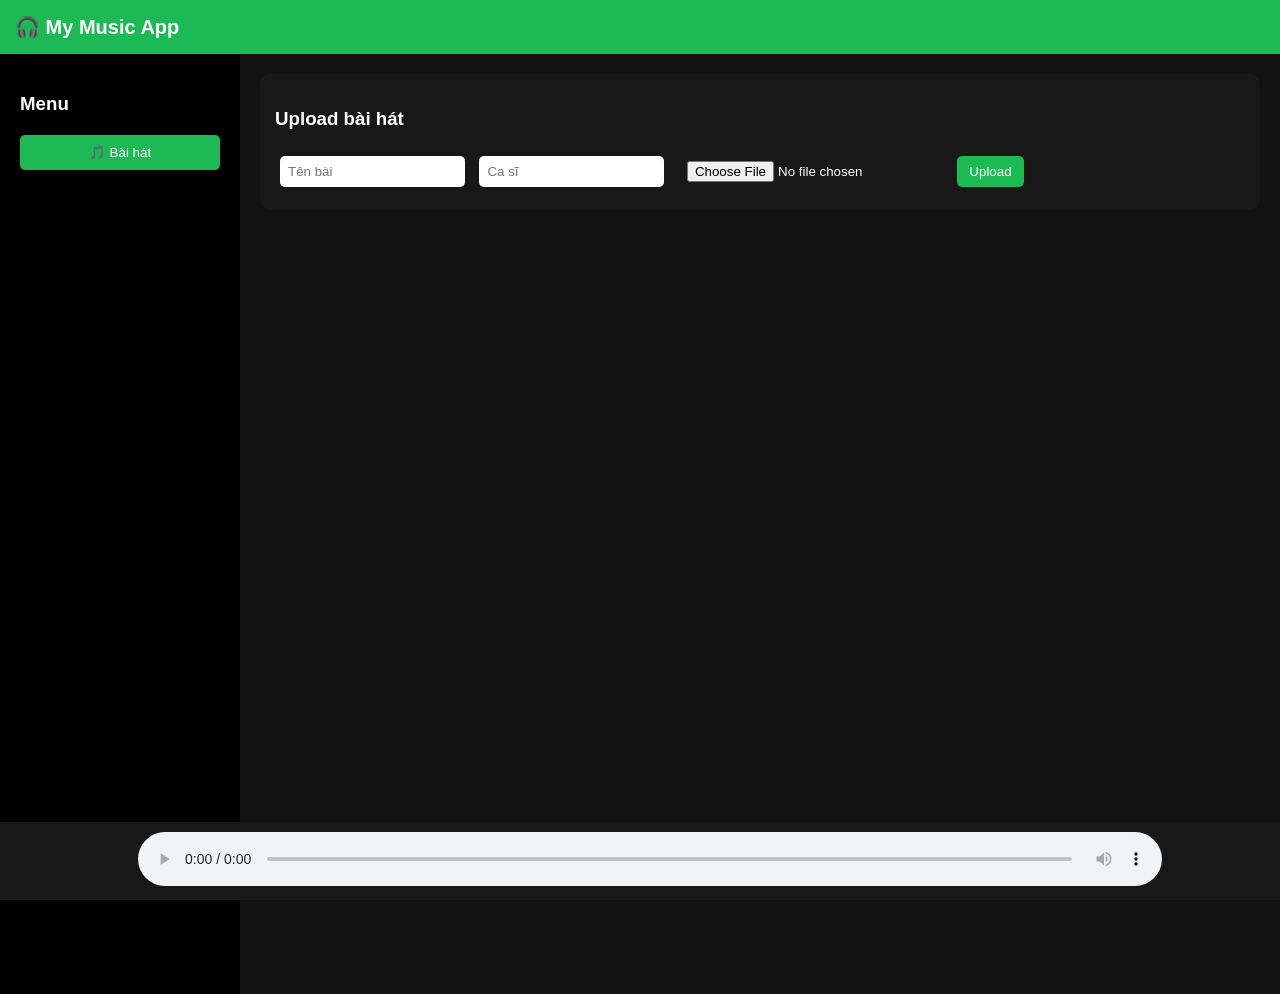
==== templates/index.html @ aa627771 "first commit" ====
<!DOCTYPE html>
<html lang="vi">
<head>
<meta charset="UTF-8">
<title>Music App</title>

<style>
body {
  margin: 0;
  font-family: Arial;
  background: #121212;
  color: white;
}

/* HEADER */
header {
  padding: 15px;
  background: #1db954;
  font-size: 20px;
  font-weight: bold;
}

/* MAIN LAYOUT */
.container {
  display: flex;
}

/* SIDEBAR */
.sidebar {
  width: 200px;
  background: #000;
  height: 100vh;
  padding: 20px;
}

.sidebar h3 {
  margin-bottom: 20px;
}

.sidebar button {
  width: 100%;
  margin-bottom: 10px;
  padding: 10px;
  background: #1db954;
  border: none;
  color: white;
  cursor: pointer;
}

/* CONTENT */
.content {
  flex: 1;
  padding: 20px;
}

/* UPLOAD BOX */
.upload-box {
  background: #181818;
  padding: 15px;
  border-radius: 10px;
  margin-bottom: 20px;
}

input {
  margin: 5px;
  padding: 8px;
  border-radius: 5px;
  border: none;
}

button {
  padding: 8px 12px;
  border-radius: 5px;
  border: none;
  cursor: pointer;
  background: #1db954;
  color: white;
}

/* SONG LIST */
.song-list {
  display: grid;
  grid-template-columns: repeat(auto-fill, minmax(200px, 1fr));
  gap: 15px;
}

.song-card {
  background: #181818;
  padding: 15px;
  border-radius: 10px;
  transition: 0.2s;
}

.song-card:hover {
  background: #282828;
}

.song-title {
  font-weight: bold;
}

.play-btn {
  margin-top: 10px;
  width: 100%;
}

/* PLAYER */
.player {
  position: fixed;
  bottom: 0;
  width: 100%;
  background: #181818;
  padding: 10px;
  text-align: center;
}
</style>
</head>

<body>

<header>🎧 My Music App</header>

<div class="container">

  <!-- SIDEBAR -->
  <div class="sidebar">
    <h3>Menu</h3>
    <button onclick="loadSongs()">🎵 Bài hát</button>
  </div>

  <!-- CONTENT -->
  <div class="content">

    <!-- UPLOAD -->
    <div class="upload-box">
      <h3>Upload bài hát</h3>
      <input type="text" id="title" placeholder="Tên bài">
      <input type="text" id="artist" placeholder="Ca sĩ">
      <input type="file" id="file">
      <button onclick="upload()">Upload</button>
    </div>

    <!-- SONG LIST -->
    <div class="song-list" id="list"></div>

  </div>

</div>

<!-- PLAYER -->
<div class="player">
  <audio id="player" controls style="width:80%;"></audio>
</div>

<script>
const API_URL = "http://127.0.0.1:5000";

// Upload
function upload() {
  const file = document.getElementById("file").files[0];

  if (!file) {
    alert("Chọn file trước!");
    return;
  }

  const formData = new FormData();
  formData.append("song", file);
  formData.append("title", document.getElementById("title").value);
  formData.append("artist", document.getElementById("artist").value);

  fetch(API_URL + "/api/songs", {
    method: "POST",
    body: formData
  })
  .then(res => res.json())
  .then(() => {
    alert("Upload thành công!");
    loadSongs();
  });
}

// Load songs
function loadSongs() {
  fetch(API_URL + "/api/songs")
    .then(res => res.json())
    .then(data => {
      const list = document.getElementById("list");
      list.innerHTML = "";

      data.forEach(song => {
        const card = document.createElement("div");
        card.className = "song-card";

        card.innerHTML = `
          <div class="song-title">${song.title}</div>
          <div>${song.artist}</div>
          <button class="play-btn" onclick="play('${song.fileUrl}')">▶ Play</button>
        `;

        list.appendChild(card);
      });
    });
}

// Play
function play(url) {
  const player = document.getElementById("player");
  player.src = API_URL + url;
  player.play();
}

window.onload = loadSongs;
</script>

</body>
</html>
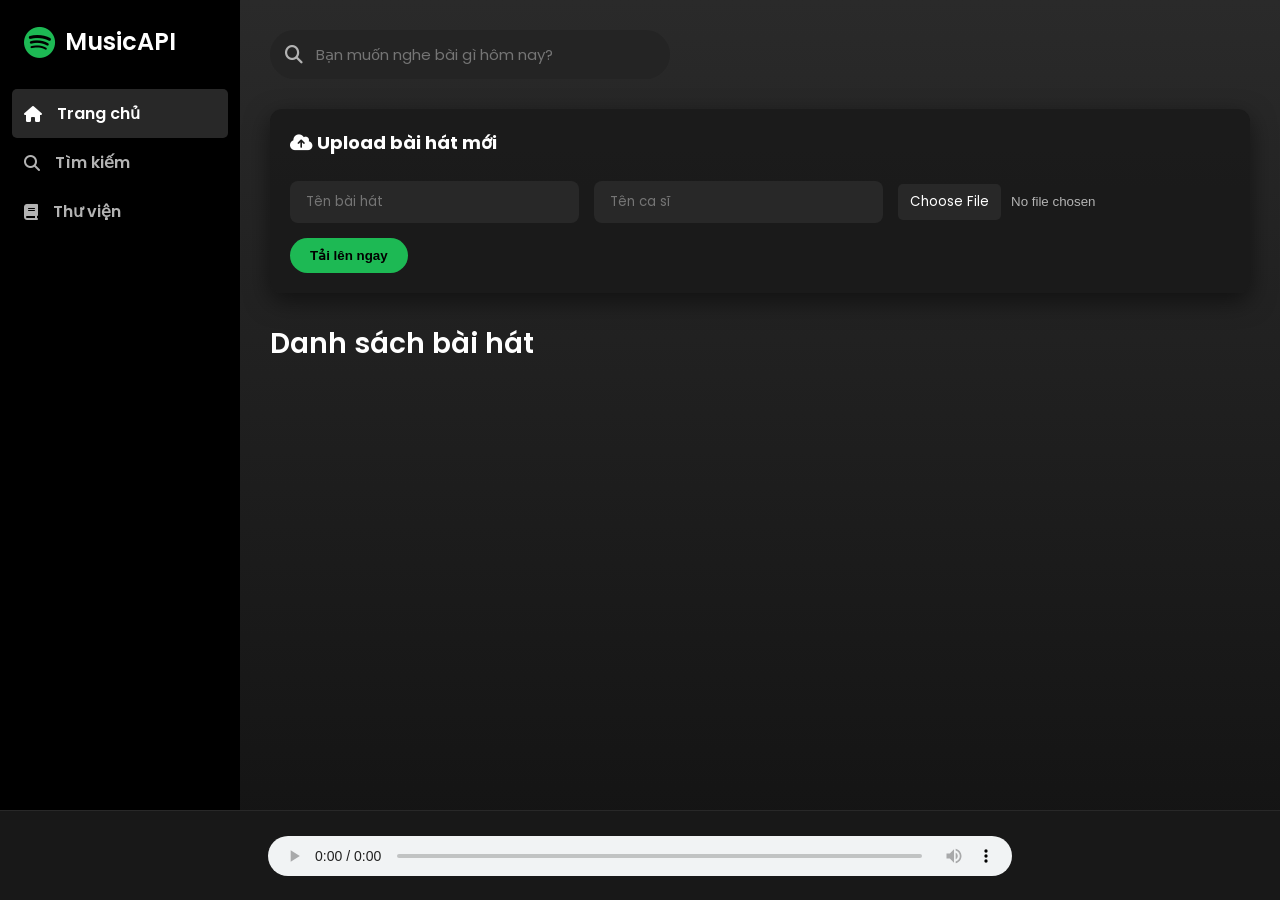
==== commit 6ecc5960: "update code" ====
--- a/templates/index.html
+++ b/templates/index.html
@@ -1,217 +1,433 @@
 <!DOCTYPE html>
 <html lang="vi">
 <head>
-<meta charset="UTF-8">
-<title>Music App</title>
-
-<style>
-body {
-  margin: 0;
-  font-family: Arial;
-  background: #121212;
-  color: white;
-}
-
-/* HEADER */
-header {
-  padding: 15px;
-  background: #1db954;
-  font-size: 20px;
-  font-weight: bold;
-}
-
-/* MAIN LAYOUT */
-.container {
-  display: flex;
-}
-
-/* SIDEBAR */
-.sidebar {
-  width: 200px;
-  background: #000;
-  height: 100vh;
-  padding: 20px;
-}
-
-.sidebar h3 {
-  margin-bottom: 20px;
-}
-
-.sidebar button {
-  width: 100%;
-  margin-bottom: 10px;
-  padding: 10px;
-  background: #1db954;
-  border: none;
-  color: white;
-  cursor: pointer;
-}
-
-/* CONTENT */
-.content {
-  flex: 1;
-  padding: 20px;
-}
-
-/* UPLOAD BOX */
-.upload-box {
-  background: #181818;
-  padding: 15px;
-  border-radius: 10px;
-  margin-bottom: 20px;
-}
-
-input {
-  margin: 5px;
-  padding: 8px;
-  border-radius: 5px;
-  border: none;
-}
-
-button {
-  padding: 8px 12px;
-  border-radius: 5px;
-  border: none;
-  cursor: pointer;
-  background: #1db954;
-  color: white;
-}
-
-/* SONG LIST */
-.song-list {
-  display: grid;
-  grid-template-columns: repeat(auto-fill, minmax(200px, 1fr));
-  gap: 15px;
-}
-
-.song-card {
-  background: #181818;
-  padding: 15px;
-  border-radius: 10px;
-  transition: 0.2s;
-}
-
-.song-card:hover {
-  background: #282828;
-}
-
-.song-title {
-  font-weight: bold;
-}
-
-.play-btn {
-  margin-top: 10px;
-  width: 100%;
-}
-
-/* PLAYER */
-.player {
-  position: fixed;
-  bottom: 0;
-  width: 100%;
-  background: #181818;
-  padding: 10px;
-  text-align: center;
-}
-</style>
+  <meta charset="UTF-8">
+  <meta name="viewport" content="width=device-width, initial-scale=1.0">
+  <title>Music App - Premium</title>
+
+  <link href="https://fonts.googleapis.com/css2?family=Poppins:wght@300;400;600&display=swap" rel="stylesheet">
+  <link rel="stylesheet" href="https://cdnjs.cloudflare.com/ajax/libs/font-awesome/6.4.0/css/all.min.css">
+
+  <style>
+    :root {
+      --bg-base: #121212;
+      --bg-panel: #181818;
+      --bg-hover: #282828;
+      --primary-color: #1db954;
+      --text-main: #ffffff;
+      --text-muted: #b3b3b3;
+    }
+
+    * { margin: 0; padding: 0; box-sizing: border-box; }
+
+    body {
+      font-family: 'Poppins', sans-serif;
+      background-color: var(--bg-base);
+      color: var(--text-main);
+      display: flex;
+      height: 100vh;
+      overflow: hidden;
+    }
+
+    /* --- SIDEBAR --- */
+    .sidebar {
+      width: 240px;
+      background-color: #000000;
+      display: flex;
+      flex-direction: column;
+      padding: 24px 12px;
+    }
+
+    .logo {
+      font-size: 24px;
+      font-weight: 600;
+      padding: 0 12px;
+      margin-bottom: 30px;
+      color: var(--text-main);
+      display: flex;
+      align-items: center;
+      gap: 10px;
+    }
+
+    .nav-btn {
+      background: transparent;
+      border: none;
+      color: var(--text-muted);
+      padding: 12px;
+      text-align: left;
+      font-size: 16px;
+      font-weight: 600;
+      cursor: pointer;
+      border-radius: 5px;
+      transition: all 0.3s ease;
+      display: flex;
+      align-items: center;
+      gap: 15px;
+      font-family: 'Poppins', sans-serif;
+    }
+
+    .nav-btn:hover, .nav-btn.active {
+      color: var(--text-main);
+      background-color: var(--bg-hover);
+    }
+
+    /* --- MAIN CONTENT --- */
+    .main-content {
+      flex: 1;
+      background: linear-gradient(180deg, #2a2a2a 0%, var(--bg-base) 100%);
+      padding: 30px;
+      overflow-y: auto;
+      padding-bottom: 100px; /* Tránh bị che bởi player */
+    }
+
+    .header-title {
+      font-size: 28px;
+      font-weight: 600;
+      margin-bottom: 20px;
+    }
+
+    /* --- UPLOAD SECTION --- */
+    .upload-box {
+      background-color: rgba(24, 24, 24, 0.8);
+      padding: 20px;
+      border-radius: 12px;
+      margin-bottom: 30px;
+      display: flex;
+      gap: 15px;
+      align-items: center;
+      flex-wrap: wrap;
+      box-shadow: 0 8px 24px rgba(0,0,0,0.5);
+    }
+
+    .upload-box input[type="text"] {
+      background: var(--bg-hover);
+      border: 1px solid transparent;
+      color: white;
+      padding: 10px 15px;
+      border-radius: 8px;
+      outline: none;
+      font-family: 'Poppins', sans-serif;
+      transition: 0.2s;
+    }
+
+    .upload-box input[type="text"]:focus {
+      border-color: var(--primary-color);
+    }
+
+    .upload-box input[type="file"] {
+      color: var(--text-muted);
+    }
+
+    .upload-box input[type="file"]::file-selector-button {
+      background: var(--bg-hover);
+      color: white;
+      border: none;
+      padding: 8px 12px;
+      border-radius: 5px;
+      cursor: pointer;
+      margin-right: 10px;
+      font-family: 'Poppins', sans-serif;
+    }
+
+    .btn-upload {
+      background-color: var(--primary-color);
+      color: black;
+      font-weight: 600;
+      border: none;
+      padding: 10px 20px;
+      border-radius: 20px;
+      cursor: pointer;
+      transition: transform 0.2s;
+    }
+
+    .btn-upload:hover {
+      transform: scale(1.05);
+      background-color: #1ed760;
+    }
+
+    /* --- SONG LIST --- */
+    .song-list {
+      display: grid;
+      grid-template-columns: repeat(auto-fill, minmax(180px, 1fr));
+      gap: 24px;
+    }
+
+    .song-card {
+      background-color: var(--bg-panel);
+      padding: 16px;
+      border-radius: 8px;
+      cursor: pointer;
+      transition: background-color 0.3s ease;
+      position: relative;
+    }
+
+    .song-card:hover {
+      background-color: var(--bg-hover);
+    }
+
+    .song-cover {
+      width: 100%;
+      aspect-ratio: 1/1;
+      background-color: #333;
+      border-radius: 6px;
+      margin-bottom: 16px;
+      display: flex;
+      align-items: center;
+      justify-content: center;
+      font-size: 40px;
+      color: var(--text-muted);
+      box-shadow: 0 8px 24px rgba(0,0,0,0.5);
+    }
+
+    .song-title {
+      font-weight: 600;
+      font-size: 16px;
+      margin-bottom: 4px;
+      white-space: nowrap;
+      overflow: hidden;
+      text-overflow: ellipsis;
+    }
+
+    .song-artist {
+      color: var(--text-muted);
+      font-size: 14px;
+      white-space: nowrap;
+      overflow: hidden;
+      text-overflow: ellipsis;
+    }
+
+    .play-btn-circle {
+      position: absolute;
+      right: 16px;
+      top: 140px;
+      width: 48px;
+      height: 48px;
+      background-color: var(--primary-color);
+      border-radius: 50%;
+      display: flex;
+      align-items: center;
+      justify-content: center;
+      color: black;
+      font-size: 20px;
+      border: none;
+      cursor: pointer;
+      opacity: 0;
+      transform: translateY(8px);
+      transition: all 0.3s ease;
+      box-shadow: 0 8px 8px rgba(0,0,0,0.3);
+    }
+
+    .song-card:hover .play-btn-circle {
+      opacity: 1;
+      transform: translateY(0);
+    }
+
+    /* --- PLAYER BAR --- */
+    .player-bar {
+      position: fixed;
+      bottom: 0;
+      left: 0;
+      width: 100%;
+      height: 90px;
+      background-color: #181818;
+      border-top: 1px solid #282828;
+      display: flex;
+      align-items: center;
+      justify-content: center;
+      padding: 0 20px;
+      z-index: 1000;
+    }
+
+    /* Customizing default audio tag a bit */
+    audio {
+      width: 60%;
+      height: 40px;
+      outline: none;
+    }
+
+    /* Scrollbar */
+    ::-webkit-scrollbar { width: 8px; }
+    ::-webkit-scrollbar-track { background: transparent; }
+    ::-webkit-scrollbar-thumb { background: #555; border-radius: 4px; }
+    ::-webkit-scrollbar-thumb:hover { background: #888; }
+    /* --- SEARCH BOX --- */
+    .search-box {
+      position: relative;
+      margin-bottom: 30px;
+      max-width: 400px;
+    }
+
+    .search-box input {
+      width: 100%;
+      background-color: #242424;
+      border: 1px solid transparent;
+      color: white;
+      padding: 12px 20px 12px 45px; /* Chừa chỗ cho icon kính lúp */
+      border-radius: 25px;
+      font-family: 'Poppins', sans-serif;
+      font-size: 15px;
+      transition: all 0.3s ease;
+    }
+
+    .search-box input:focus {
+      background-color: #2a2a2a;
+      border-color: white;
+      outline: none;
+    }
+
+    .search-icon {
+      position: absolute;
+      left: 15px;
+      top: 50%;
+      transform: translateY(-50%);
+      color: var(--text-muted);
+      font-size: 18px;
+    }
+  </style>
 </head>
 
 <body>
 
-<header>🎧 My Music App</header>
-
-<div class="container">
-
-  <!-- SIDEBAR -->
   <div class="sidebar">
-    <h3>Menu</h3>
-    <button onclick="loadSongs()">🎵 Bài hát</button>
+    <div class="logo">
+      <i class="fab fa-spotify" style="color: var(--primary-color); font-size: 32px;"></i>
+      MusicAPI
+    </div>
+
+    <button class="nav-btn active" onclick="loadSongs()">
+      <i class="fas fa-home"></i> Trang chủ
+    </button>
+    <button class="nav-btn">
+      <i class="fas fa-search"></i> Tìm kiếm
+    </button>
+    <button class="nav-btn">
+      <i class="fas fa-book"></i> Thư viện
+    </button>
   </div>
 
-  <!-- CONTENT -->
-  <div class="content">
-
-    <!-- UPLOAD -->
+  <div class="main-content">
+
+    <div class="search-box">
+          <i class="fas fa-search search-icon"></i>
+          <input type="text" id="searchInput" placeholder="Bạn muốn nghe bài gì hôm nay?" oninput="searchSongs()">
+    </div>
+
     <div class="upload-box">
-      <h3>Upload bài hát</h3>
-      <input type="text" id="title" placeholder="Tên bài">
-      <input type="text" id="artist" placeholder="Ca sĩ">
-      <input type="file" id="file">
-      <button onclick="upload()">Upload</button>
+      <h3 style="width: 100%; margin-bottom: 10px; font-size: 18px;"><i class="fas fa-cloud-upload-alt"></i> Upload bài hát mới</h3>
+      <input type="text" id="title" placeholder="Tên bài hát">
+      <input type="text" id="artist" placeholder="Tên ca sĩ">
+      <input type="file" id="file" accept=".mp3,.wav">
+      <button class="btn-upload" onclick="upload()">Tải lên ngay</button>
     </div>
 
-    <!-- SONG LIST -->
-    <div class="song-list" id="list"></div>
+    <h2 class="header-title">Danh sách bài hát</h2>
+
+    <div class="song-list" id="list">
+      </div>
 
   </div>
 
-</div>
-
-<!-- PLAYER -->
-<div class="player">
-  <audio id="player" controls style="width:80%;"></audio>
-</div>
-
-<script>
-const API_URL = "http://127.0.0.1:5000";
-
-// Upload
-function upload() {
-  const file = document.getElementById("file").files[0];
-
-  if (!file) {
-    alert("Chọn file trước!");
-    return;
-  }
-
-  const formData = new FormData();
-  formData.append("song", file);
-  formData.append("title", document.getElementById("title").value);
-  formData.append("artist", document.getElementById("artist").value);
-
-  fetch(API_URL + "/api/songs", {
-    method: "POST",
-    body: formData
-  })
-  .then(res => res.json())
-  .then(() => {
-    alert("Upload thành công!");
-    loadSongs();
-  });
-}
-
-// Load songs
-function loadSongs() {
-  fetch(API_URL + "/api/songs")
-    .then(res => res.json())
-    .then(data => {
+  <div class="player-bar">
+    <audio id="player" controls controlsList="nodownload"></audio>
+  </div>
+
+ <script>
+    const API_URL = "http://127.0.0.1:5000";
+
+    // 1. Hàm vẽ giao diện thẻ bài hát (tái sử dụng)
+    function renderSongs(data) {
       const list = document.getElementById("list");
       list.innerHTML = "";
+
+      if (data.length === 0) {
+        list.innerHTML = `<p style="color: var(--text-muted); margin-top: 10px;">Không tìm thấy bài hát nào phù hợp.</p>`;
+        return;
+      }
 
       data.forEach(song => {
         const card = document.createElement("div");
         card.className = "song-card";
 
         card.innerHTML = `
-          <div class="song-title">${song.title}</div>
-          <div>${song.artist}</div>
-          <button class="play-btn" onclick="play('${song.fileUrl}')">▶ Play</button>
+          <div class="song-cover">
+            <i class="fas fa-music"></i>
+          </div>
+          <div class="song-title" title="${song.title}">${song.title}</div>
+          <div class="song-artist" title="${song.artist}">${song.artist}</div>
+          <button class="play-btn-circle" onclick="play('${song.fileUrl}')">
+            <i class="fas fa-play"></i>
+          </button>
         `;
-
         list.appendChild(card);
       });
-    });
-}
-
-// Play
-function play(url) {
-  const player = document.getElementById("player");
-  player.src = API_URL + url;
-  player.play();
-}
-
-window.onload = loadSongs;
-</script>
+    }
+
+    // 2. Hàm Load toàn bộ bài hát
+    function loadSongs() {
+      fetch(API_URL + "/api/songs")
+        .then(res => res.json())
+        .then(data => renderSongs(data))
+        .catch(err => console.error("Lỗi tải danh sách:", err));
+    }
+
+    // 3. Hàm Tìm kiếm thời gian thực (Gọi API bạn đã viết)
+    function searchSongs() {
+      const query = document.getElementById("searchInput").value;
+
+      // Nếu xóa trắng ô tìm kiếm, gọi lại toàn bộ bài hát
+      if (query.trim() === "") {
+        loadSongs();
+        return;
+      }
+
+      // Gửi request tới API tìm kiếm
+      fetch(API_URL + "/api/songs/search?q=" + encodeURIComponent(query))
+        .then(res => res.json())
+        .then(data => renderSongs(data))
+        .catch(err => console.error("Lỗi tìm kiếm:", err));
+    }
+
+    // 4. Hàm Upload
+    function upload() {
+      const file = document.getElementById("file").files[0];
+      const title = document.getElementById("title").value;
+      const artist = document.getElementById("artist").value;
+
+      if (!file || !title || !artist) {
+        alert("Vui lòng điền đủ tên, ca sĩ và chọn file nhạc!");
+        return;
+      }
+
+      const formData = new FormData();
+      formData.append("song", file);
+      formData.append("title", title);
+      formData.append("artist", artist);
+
+      fetch(API_URL + "/api/songs", {
+        method: "POST",
+        body: formData
+      })
+      .then(res => res.json())
+      .then(() => {
+        alert("Upload thành công!");
+        document.getElementById("title").value = "";
+        document.getElementById("artist").value = "";
+        document.getElementById("file").value = "";
+        loadSongs(); // Tải lại danh sách sau khi up
+      })
+      .catch(err => console.error("Lỗi upload:", err));
+    }
+
+    // 5. Hàm Play nhạc
+    function play(url) {
+      const player = document.getElementById("player");
+      player.src = API_URL + url;
+      player.play();
+    }
+
+    // Khởi chạy khi tải trang
+    window.onload = loadSongs;
+  </script>
 
 </body>
 </html>
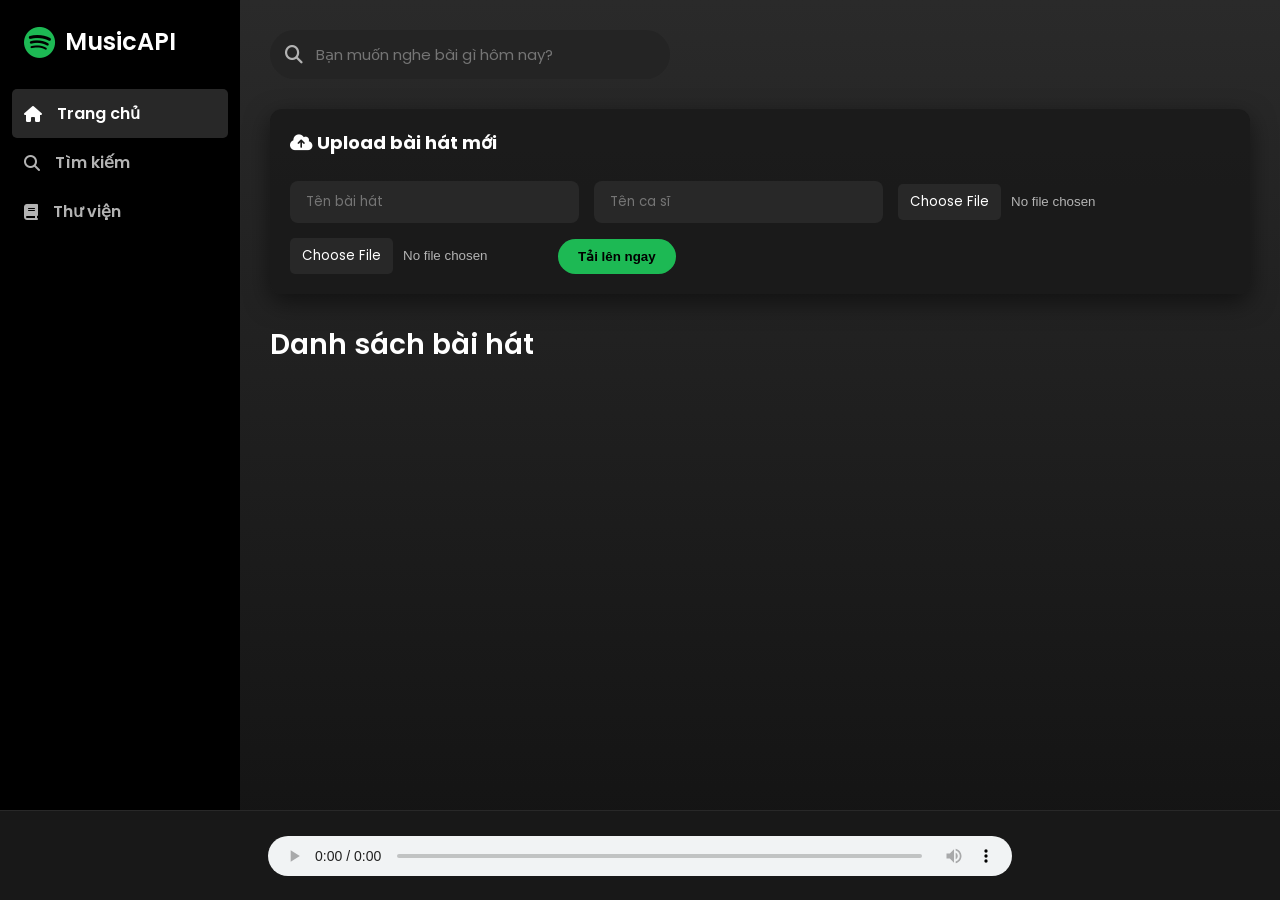
==== commit e39cd168: "done" ====
--- a/templates/index.html
+++ b/templates/index.html
@@ -4,286 +4,9 @@
   <meta charset="UTF-8">
   <meta name="viewport" content="width=device-width, initial-scale=1.0">
   <title>Music App - Premium</title>
-
   <link href="https://fonts.googleapis.com/css2?family=Poppins:wght@300;400;600&display=swap" rel="stylesheet">
   <link rel="stylesheet" href="https://cdnjs.cloudflare.com/ajax/libs/font-awesome/6.4.0/css/all.min.css">
-
-  <style>
-    :root {
-      --bg-base: #121212;
-      --bg-panel: #181818;
-      --bg-hover: #282828;
-      --primary-color: #1db954;
-      --text-main: #ffffff;
-      --text-muted: #b3b3b3;
-    }
-
-    * { margin: 0; padding: 0; box-sizing: border-box; }
-
-    body {
-      font-family: 'Poppins', sans-serif;
-      background-color: var(--bg-base);
-      color: var(--text-main);
-      display: flex;
-      height: 100vh;
-      overflow: hidden;
-    }
-
-    /* --- SIDEBAR --- */
-    .sidebar {
-      width: 240px;
-      background-color: #000000;
-      display: flex;
-      flex-direction: column;
-      padding: 24px 12px;
-    }
-
-    .logo {
-      font-size: 24px;
-      font-weight: 600;
-      padding: 0 12px;
-      margin-bottom: 30px;
-      color: var(--text-main);
-      display: flex;
-      align-items: center;
-      gap: 10px;
-    }
-
-    .nav-btn {
-      background: transparent;
-      border: none;
-      color: var(--text-muted);
-      padding: 12px;
-      text-align: left;
-      font-size: 16px;
-      font-weight: 600;
-      cursor: pointer;
-      border-radius: 5px;
-      transition: all 0.3s ease;
-      display: flex;
-      align-items: center;
-      gap: 15px;
-      font-family: 'Poppins', sans-serif;
-    }
-
-    .nav-btn:hover, .nav-btn.active {
-      color: var(--text-main);
-      background-color: var(--bg-hover);
-    }
-
-    /* --- MAIN CONTENT --- */
-    .main-content {
-      flex: 1;
-      background: linear-gradient(180deg, #2a2a2a 0%, var(--bg-base) 100%);
-      padding: 30px;
-      overflow-y: auto;
-      padding-bottom: 100px; /* Tránh bị che bởi player */
-    }
-
-    .header-title {
-      font-size: 28px;
-      font-weight: 600;
-      margin-bottom: 20px;
-    }
-
-    /* --- UPLOAD SECTION --- */
-    .upload-box {
-      background-color: rgba(24, 24, 24, 0.8);
-      padding: 20px;
-      border-radius: 12px;
-      margin-bottom: 30px;
-      display: flex;
-      gap: 15px;
-      align-items: center;
-      flex-wrap: wrap;
-      box-shadow: 0 8px 24px rgba(0,0,0,0.5);
-    }
-
-    .upload-box input[type="text"] {
-      background: var(--bg-hover);
-      border: 1px solid transparent;
-      color: white;
-      padding: 10px 15px;
-      border-radius: 8px;
-      outline: none;
-      font-family: 'Poppins', sans-serif;
-      transition: 0.2s;
-    }
-
-    .upload-box input[type="text"]:focus {
-      border-color: var(--primary-color);
-    }
-
-    .upload-box input[type="file"] {
-      color: var(--text-muted);
-    }
-
-    .upload-box input[type="file"]::file-selector-button {
-      background: var(--bg-hover);
-      color: white;
-      border: none;
-      padding: 8px 12px;
-      border-radius: 5px;
-      cursor: pointer;
-      margin-right: 10px;
-      font-family: 'Poppins', sans-serif;
-    }
-
-    .btn-upload {
-      background-color: var(--primary-color);
-      color: black;
-      font-weight: 600;
-      border: none;
-      padding: 10px 20px;
-      border-radius: 20px;
-      cursor: pointer;
-      transition: transform 0.2s;
-    }
-
-    .btn-upload:hover {
-      transform: scale(1.05);
-      background-color: #1ed760;
-    }
-
-    /* --- SONG LIST --- */
-    .song-list {
-      display: grid;
-      grid-template-columns: repeat(auto-fill, minmax(180px, 1fr));
-      gap: 24px;
-    }
-
-    .song-card {
-      background-color: var(--bg-panel);
-      padding: 16px;
-      border-radius: 8px;
-      cursor: pointer;
-      transition: background-color 0.3s ease;
-      position: relative;
-    }
-
-    .song-card:hover {
-      background-color: var(--bg-hover);
-    }
-
-    .song-cover {
-      width: 100%;
-      aspect-ratio: 1/1;
-      background-color: #333;
-      border-radius: 6px;
-      margin-bottom: 16px;
-      display: flex;
-      align-items: center;
-      justify-content: center;
-      font-size: 40px;
-      color: var(--text-muted);
-      box-shadow: 0 8px 24px rgba(0,0,0,0.5);
-    }
-
-    .song-title {
-      font-weight: 600;
-      font-size: 16px;
-      margin-bottom: 4px;
-      white-space: nowrap;
-      overflow: hidden;
-      text-overflow: ellipsis;
-    }
-
-    .song-artist {
-      color: var(--text-muted);
-      font-size: 14px;
-      white-space: nowrap;
-      overflow: hidden;
-      text-overflow: ellipsis;
-    }
-
-    .play-btn-circle {
-      position: absolute;
-      right: 16px;
-      top: 140px;
-      width: 48px;
-      height: 48px;
-      background-color: var(--primary-color);
-      border-radius: 50%;
-      display: flex;
-      align-items: center;
-      justify-content: center;
-      color: black;
-      font-size: 20px;
-      border: none;
-      cursor: pointer;
-      opacity: 0;
-      transform: translateY(8px);
-      transition: all 0.3s ease;
-      box-shadow: 0 8px 8px rgba(0,0,0,0.3);
-    }
-
-    .song-card:hover .play-btn-circle {
-      opacity: 1;
-      transform: translateY(0);
-    }
-
-    /* --- PLAYER BAR --- */
-    .player-bar {
-      position: fixed;
-      bottom: 0;
-      left: 0;
-      width: 100%;
-      height: 90px;
-      background-color: #181818;
-      border-top: 1px solid #282828;
-      display: flex;
-      align-items: center;
-      justify-content: center;
-      padding: 0 20px;
-      z-index: 1000;
-    }
-
-    /* Customizing default audio tag a bit */
-    audio {
-      width: 60%;
-      height: 40px;
-      outline: none;
-    }
-
-    /* Scrollbar */
-    ::-webkit-scrollbar { width: 8px; }
-    ::-webkit-scrollbar-track { background: transparent; }
-    ::-webkit-scrollbar-thumb { background: #555; border-radius: 4px; }
-    ::-webkit-scrollbar-thumb:hover { background: #888; }
-    /* --- SEARCH BOX --- */
-    .search-box {
-      position: relative;
-      margin-bottom: 30px;
-      max-width: 400px;
-    }
-
-    .search-box input {
-      width: 100%;
-      background-color: #242424;
-      border: 1px solid transparent;
-      color: white;
-      padding: 12px 20px 12px 45px; /* Chừa chỗ cho icon kính lúp */
-      border-radius: 25px;
-      font-family: 'Poppins', sans-serif;
-      font-size: 15px;
-      transition: all 0.3s ease;
-    }
-
-    .search-box input:focus {
-      background-color: #2a2a2a;
-      border-color: white;
-      outline: none;
-    }
-
-    .search-icon {
-      position: absolute;
-      left: 15px;
-      top: 50%;
-      transform: translateY(-50%);
-      color: var(--text-muted);
-      font-size: 18px;
-    }
-  </style>
+  <link rel="stylesheet" href="/static/style.css">
 </head>
 
 <body>
@@ -317,8 +40,10 @@
       <input type="text" id="title" placeholder="Tên bài hát">
       <input type="text" id="artist" placeholder="Tên ca sĩ">
       <input type="file" id="file" accept=".mp3,.wav">
+      <input type="file" id="image" accept="image/*">
       <button class="btn-upload" onclick="upload()">Tải lên ngay</button>
     </div>
+
 
     <h2 class="header-title">Danh sách bài hát</h2>
 
@@ -331,103 +56,31 @@
     <audio id="player" controls controlsList="nodownload"></audio>
   </div>
 
- <script>
-    const API_URL = "http://127.0.0.1:5000";
 
-    // 1. Hàm vẽ giao diện thẻ bài hát (tái sử dụng)
-    function renderSongs(data) {
-      const list = document.getElementById("list");
-      list.innerHTML = "";
 
-      if (data.length === 0) {
-        list.innerHTML = `<p style="color: var(--text-muted); margin-top: 10px;">Không tìm thấy bài hát nào phù hợp.</p>`;
-        return;
-      }
+  <!-- EDIT MODAL -->
+<div id="editModal" style="display:none; position:fixed; top:0; left:0; width:100%; height:100%; background:rgba(0,0,0,0.7); z-index:2000; justify-content:center; align-items:center;">
 
-      data.forEach(song => {
-        const card = document.createElement("div");
-        card.className = "song-card";
+  <div style="background:#181818; padding:25px; border-radius:10px; width:400px;">
+    <h3 style="margin-bottom:15px;">✏️ Sửa bài hát</h3>
 
-        card.innerHTML = `
-          <div class="song-cover">
-            <i class="fas fa-music"></i>
-          </div>
-          <div class="song-title" title="${song.title}">${song.title}</div>
-          <div class="song-artist" title="${song.artist}">${song.artist}</div>
-          <button class="play-btn-circle" onclick="play('${song.fileUrl}')">
-            <i class="fas fa-play"></i>
-          </button>
-        `;
-        list.appendChild(card);
-      });
-    }
+    <input type="text" id="editTitle" placeholder="Tên bài hát" style="width:100%; margin-bottom:10px; padding:10px;">
+    <input type="text" id="editArtist" placeholder="Tên ca sĩ" style="width:100%; margin-bottom:10px; padding:10px;">
 
-    // 2. Hàm Load toàn bộ bài hát
-    function loadSongs() {
-      fetch(API_URL + "/api/songs")
-        .then(res => res.json())
-        .then(data => renderSongs(data))
-        .catch(err => console.error("Lỗi tải danh sách:", err));
-    }
+    <label>File nhạc mới:</label>
+    <input type="file" id="editFile" style="margin-bottom:10px;">
 
-    // 3. Hàm Tìm kiếm thời gian thực (Gọi API bạn đã viết)
-    function searchSongs() {
-      const query = document.getElementById("searchInput").value;
+    <label>Ảnh mới:</label>
+    <input type="file" id="editImage" style="margin-bottom:15px;">
 
-      // Nếu xóa trắng ô tìm kiếm, gọi lại toàn bộ bài hát
-      if (query.trim() === "") {
-        loadSongs();
-        return;
-      }
+    <div style="display:flex; justify-content:space-between;">
+      <button onclick="submitEdit()" style="background:#1db954; padding:10px 15px; border:none; border-radius:5px;">Lưu</button>
+      <button onclick="closeModal()" style="background:#444; padding:10px 15px; border:none; border-radius:5px;">Hủy</button>
+    </div>
+  </div>
 
-      // Gửi request tới API tìm kiếm
-      fetch(API_URL + "/api/songs/search?q=" + encodeURIComponent(query))
-        .then(res => res.json())
-        .then(data => renderSongs(data))
-        .catch(err => console.error("Lỗi tìm kiếm:", err));
-    }
+</div>
 
-    // 4. Hàm Upload
-    function upload() {
-      const file = document.getElementById("file").files[0];
-      const title = document.getElementById("title").value;
-      const artist = document.getElementById("artist").value;
-
-      if (!file || !title || !artist) {
-        alert("Vui lòng điền đủ tên, ca sĩ và chọn file nhạc!");
-        return;
-      }
-
-      const formData = new FormData();
-      formData.append("song", file);
-      formData.append("title", title);
-      formData.append("artist", artist);
-
-      fetch(API_URL + "/api/songs", {
-        method: "POST",
-        body: formData
-      })
-      .then(res => res.json())
-      .then(() => {
-        alert("Upload thành công!");
-        document.getElementById("title").value = "";
-        document.getElementById("artist").value = "";
-        document.getElementById("file").value = "";
-        loadSongs(); // Tải lại danh sách sau khi up
-      })
-      .catch(err => console.error("Lỗi upload:", err));
-    }
-
-    // 5. Hàm Play nhạc
-    function play(url) {
-      const player = document.getElementById("player");
-      player.src = API_URL + url;
-      player.play();
-    }
-
-    // Khởi chạy khi tải trang
-    window.onload = loadSongs;
-  </script>
-
+ <script src="/static/script.js"></script>
 </body>
 </html>
--- a/static/style.css
+++ b/static/style.css
@@ -0,0 +1,318 @@
+:root {
+      --bg-base: #121212;
+      --bg-panel: #181818;
+      --bg-hover: #282828;
+      --primary-color: #1db954;
+      --text-main: #ffffff;
+      --text-muted: #b3b3b3;
+    }
+
+    * { margin: 0; padding: 0; box-sizing: border-box; }
+
+    body {
+      font-family: 'Poppins', sans-serif;
+      background-color: var(--bg-base);
+      color: var(--text-main);
+      display: flex;
+      height: 100vh;
+      overflow: hidden;
+    }
+
+    /* --- SIDEBAR --- */
+    .sidebar {
+      width: 240px;
+      background-color: #000000;
+      display: flex;
+      flex-direction: column;
+      padding: 24px 12px;
+    }
+
+    .logo {
+      font-size: 24px;
+      font-weight: 600;
+      padding: 0 12px;
+      margin-bottom: 30px;
+      color: var(--text-main);
+      display: flex;
+      align-items: center;
+      gap: 10px;
+    }
+
+    .nav-btn {
+      background: transparent;
+      border: none;
+      color: var(--text-muted);
+      padding: 12px;
+      text-align: left;
+      font-size: 16px;
+      font-weight: 600;
+      cursor: pointer;
+      border-radius: 5px;
+      transition: all 0.3s ease;
+      display: flex;
+      align-items: center;
+      gap: 15px;
+      font-family: 'Poppins', sans-serif;
+    }
+
+    .nav-btn:hover, .nav-btn.active {
+      color: var(--text-main);
+      background-color: var(--bg-hover);
+    }
+
+    /* --- MAIN CONTENT --- */
+    .main-content {
+      flex: 1;
+      background: linear-gradient(180deg, #2a2a2a 0%, var(--bg-base) 100%);
+      padding: 30px;
+      overflow-y: auto;
+      padding-bottom: 100px; /* Tránh bị che bởi player */
+    }
+
+    .header-title {
+      font-size: 28px;
+      font-weight: 600;
+      margin-bottom: 20px;
+    }
+
+    /* --- UPLOAD SECTION --- */
+    .upload-box {
+      background-color: rgba(24, 24, 24, 0.8);
+      padding: 20px;
+      border-radius: 12px;
+      margin-bottom: 30px;
+      display: flex;
+      gap: 15px;
+      align-items: center;
+      flex-wrap: wrap;
+      box-shadow: 0 8px 24px rgba(0,0,0,0.5);
+    }
+
+    .upload-box input[type="text"] {
+      background: var(--bg-hover);
+      border: 1px solid transparent;
+      color: white;
+      padding: 10px 15px;
+      border-radius: 8px;
+      outline: none;
+      font-family: 'Poppins', sans-serif;
+      transition: 0.2s;
+    }
+
+    .upload-box input[type="text"]:focus {
+      border-color: var(--primary-color);
+    }
+
+    .upload-box input[type="file"] {
+      color: var(--text-muted);
+    }
+
+    .upload-box input[type="file"]::file-selector-button {
+      background: var(--bg-hover);
+      color: white;
+      border: none;
+      padding: 8px 12px;
+      border-radius: 5px;
+      cursor: pointer;
+      margin-right: 10px;
+      font-family: 'Poppins', sans-serif;
+    }
+
+    .btn-upload {
+      background-color: var(--primary-color);
+      color: black;
+      font-weight: 600;
+      border: none;
+      padding: 10px 20px;
+      border-radius: 20px;
+      cursor: pointer;
+      transition: transform 0.2s;
+    }
+
+    .btn-upload:hover {
+      transform: scale(1.05);
+      background-color: #1ed760;
+    }
+
+    /* --- SONG LIST --- */
+    .song-list {
+      display: grid;
+      grid-template-columns: repeat(auto-fill, minmax(180px, 1fr));
+      gap: 24px;
+    }
+
+    .song-card {
+      background-color: var(--bg-panel);
+      padding: 16px;
+      border-radius: 8px;
+      cursor: pointer;
+      transition: background-color 0.3s ease;
+      position: relative;
+    }
+
+    .song-card:hover {
+      background-color: var(--bg-hover);
+    }
+
+    .song-cover {
+      width: 100%;
+      aspect-ratio: 1/1;
+      background-color: #333;
+      border-radius: 6px;
+      margin-bottom: 16px;
+      display: flex;
+      align-items: center;
+      justify-content: center;
+      font-size: 40px;
+      color: var(--text-muted);
+      box-shadow: 0 8px 24px rgba(0,0,0,0.5);
+    }
+
+    .song-title {
+      font-weight: 600;
+      font-size: 16px;
+      margin-bottom: 4px;
+      white-space: nowrap;
+      overflow: hidden;
+      text-overflow: ellipsis;
+    }
+
+    .song-artist {
+      color: var(--text-muted);
+      font-size: 14px;
+      white-space: nowrap;
+      overflow: hidden;
+      text-overflow: ellipsis;
+    }
+
+    .play-btn-circle {
+      position: absolute;
+      right: 16px;
+      top: 140px;
+      width: 48px;
+      height: 48px;
+      background-color: var(--primary-color);
+      border-radius: 50%;
+      display: flex;
+      align-items: center;
+      justify-content: center;
+      color: black;
+      font-size: 20px;
+      border: none;
+      cursor: pointer;
+      opacity: 0;
+      transform: translateY(8px);
+      transition: all 0.3s ease;
+      box-shadow: 0 8px 8px rgba(0,0,0,0.3);
+    }
+
+    .song-card:hover .play-btn-circle {
+      opacity: 1;
+      transform: translateY(0);
+    }
+
+    /* --- PLAYER BAR --- */
+    .player-bar {
+      position: fixed;
+      bottom: 0;
+      left: 0;
+      width: 100%;
+      height: 90px;
+      background-color: #181818;
+      border-top: 1px solid #282828;
+      display: flex;
+      align-items: center;
+      justify-content: center;
+      padding: 0 20px;
+      z-index: 1000;
+    }
+
+    /* Customizing default audio tag a bit */
+    audio {
+      width: 60%;
+      height: 40px;
+      outline: none;
+    }
+
+    /* Scrollbar */
+    ::-webkit-scrollbar { width: 8px; }
+    ::-webkit-scrollbar-track { background: transparent; }
+    ::-webkit-scrollbar-thumb { background: #555; border-radius: 4px; }
+    ::-webkit-scrollbar-thumb:hover { background: #888; }
+    /* --- SEARCH BOX --- */
+    .search-box {
+      position: relative;
+      margin-bottom: 30px;
+      max-width: 400px;
+    }
+
+    .search-box input {
+      width: 100%;
+      background-color: #242424;
+      border: 1px solid transparent;
+      color: white;
+      padding: 12px 20px 12px 45px; /* Chừa chỗ cho icon kính lúp */
+      border-radius: 25px;
+      font-family: 'Poppins', sans-serif;
+      font-size: 15px;
+      transition: all 0.3s ease;
+    }
+
+    .search-box input:focus {
+      background-color: #2a2a2a;
+      border-color: white;
+      outline: none;
+    }
+
+    .search-icon {
+      position: absolute;
+      left: 15px;
+      top: 50%;
+      transform: translateY(-50%);
+      color: var(--text-muted);
+      font-size: 18px;
+    }
+    .song-actions {
+  display: flex;
+  gap: 8px;
+  margin-top: 8px;
+}
+
+.btn {
+  border: none;
+  outline: none;
+  padding: 8px 10px;
+  border-radius: 8px;
+  cursor: pointer;
+  transition: all 0.25s ease;
+  font-size: 14px;
+}
+
+/* Nút sửa */
+.edit-btn {
+  background: #2d2d2d;
+  color: #1db954;
+}
+
+.edit-btn:hover {
+  background: #1db954;
+  color: white;
+  transform: scale(1.1);
+}
+
+/* Nút xóa */
+.delete-btn {
+  background: #2d2d2d;
+  color: #ff4d4f;
+}
+
+.delete-btn:hover {
+  background: #ff4d4f;
+  color: white;
+  transform: scale(1.1);
+}
+
+/* Hiệu ứng click */
+.btn:active {
+  transform: scale(0.95);
+}
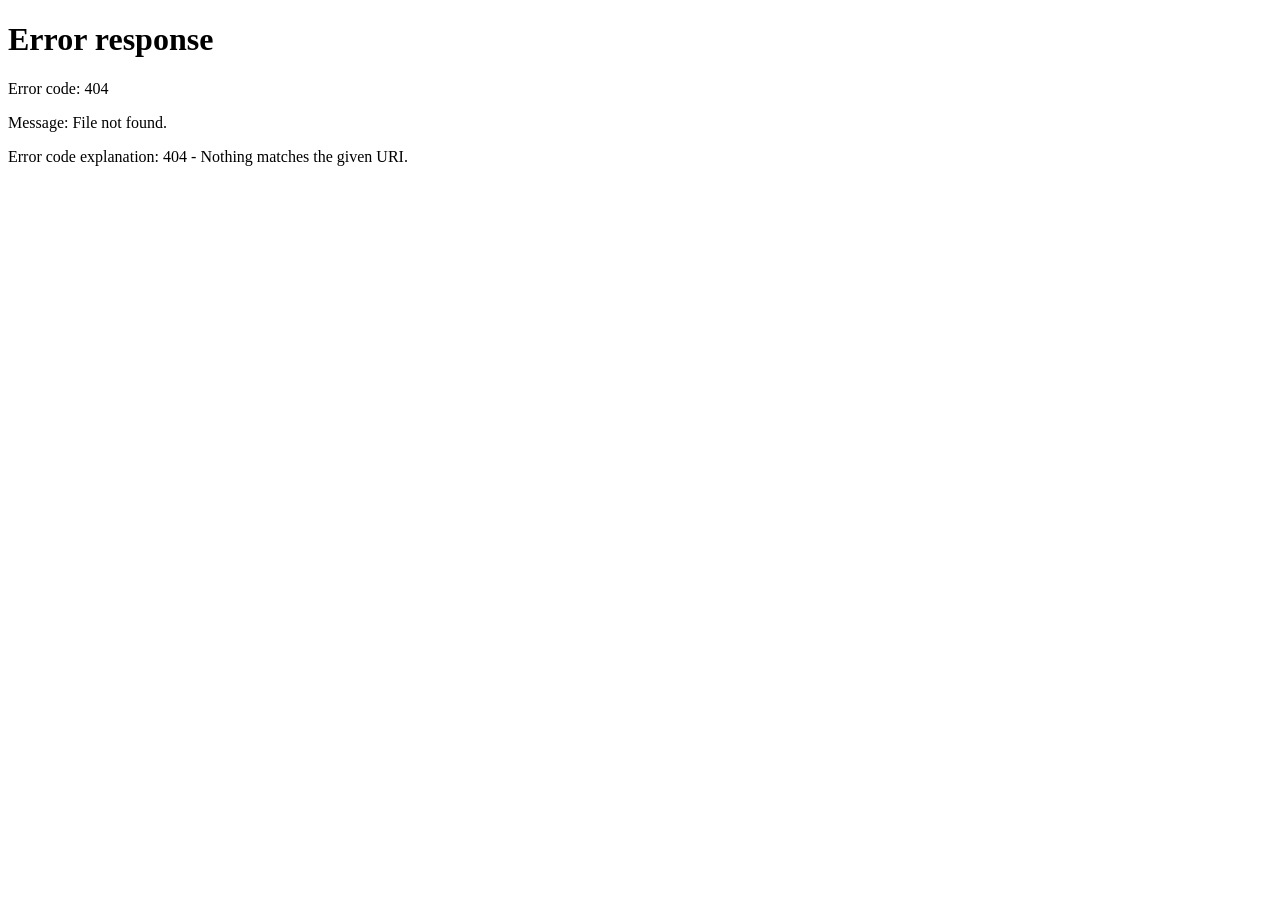
==== commit f8604f4b: "thư mục" ====
--- a/templates/index.html
+++ b/templates/index.html
@@ -12,37 +12,59 @@
 <body>
 
   <div class="sidebar">
-    <div class="logo">
-      <i class="fab fa-spotify" style="color: var(--primary-color); font-size: 32px;"></i>
-      MusicAPI
-    </div>
+  <div class="logo">
+    <i class="fab fa-spotify" style="color: var(--primary-color); font-size: 32px;"></i>
+    MusicAPI
+  </div>
 
-    <button class="nav-btn active" onclick="loadSongs()">
-      <i class="fas fa-home"></i> Trang chủ
+  <button class="nav-btn active" onclick="loadSongs()">
+    <i class="fas fa-home"></i> Trang chủ
+  </button>
+
+  <button class="nav-btn">
+    <i class="fas fa-search"></i> Tìm kiếm
+  </button>
+
+  <!-- 📚 THƯ VIỆN -->
+  <button class="nav-btn" onclick="toggleLibrary()">
+    <i class="fas fa-book"></i> Thư viện
+  </button>
+
+  <!-- 👇 MENU CON -->
+  <div id="libraryMenu" style="display:none; margin-left:15px;">
+    <button class="nav-btn" onclick="loadFavorites()">
+      <i class="fas fa-heart"></i> Yêu thích
     </button>
-    <button class="nav-btn">
-      <i class="fas fa-search"></i> Tìm kiếm
-    </button>
-    <button class="nav-btn">
-      <i class="fas fa-book"></i> Thư viện
+
+    <button class="nav-btn" onclick="loadRecent()">
+      <i class="fas fa-clock"></i> Gần đây
     </button>
   </div>
 
+</div>
+
+
+
   <div class="main-content">
 
+
+     <div class="user-bar">
+  <span id="userName"></span>
+  <span id="userRole" class="role-badge"></span>
+  <button class="nav-btn" onclick="logout()">
+  <i class="fas fa-sign-out-alt"></i> Đăng xuất
+</button>
+
+
+</div>
     <div class="search-box">
           <i class="fas fa-search search-icon"></i>
           <input type="text" id="searchInput" placeholder="Bạn muốn nghe bài gì hôm nay?" oninput="searchSongs()">
     </div>
 
-    <div class="upload-box">
-      <h3 style="width: 100%; margin-bottom: 10px; font-size: 18px;"><i class="fas fa-cloud-upload-alt"></i> Upload bài hát mới</h3>
-      <input type="text" id="title" placeholder="Tên bài hát">
-      <input type="text" id="artist" placeholder="Tên ca sĩ">
-      <input type="file" id="file" accept=".mp3,.wav">
-      <input type="file" id="image" accept="image/*">
-      <button class="btn-upload" onclick="upload()">Tải lên ngay</button>
-    </div>
+    <button class="nav-btn" onclick="goToUpload()">
+  <i class="fas fa-cloud-upload-alt"></i> Tải nhạc
+</button>
 
 
     <h2 class="header-title">Danh sách bài hát</h2>
--- a/static/style.css
+++ b/static/style.css
@@ -315,4 +315,87 @@
 /* Hiệu ứng click */
 .btn:active {
   transform: scale(0.95);
+}
+
+.user-bar {
+  display: flex;
+  justify-content: flex-end;
+  align-items: center;
+  gap: 10px;
+  margin-bottom: 20px;
+}
+
+.role-badge {
+  background: #1db954;
+  color: black;
+  padding: 4px 10px;
+  border-radius: 10px;
+  font-size: 12px;
+  font-weight: bold;
+}
+.player-bar {
+  position: fixed;
+  bottom: 0;
+  left: 240px; /* trừ sidebar */
+  right: 0;
+  height: 80px;
+  backdrop-filter: blur(10px);
+  display: flex;
+  align-items: center;
+  justify-content: center;
+  border-top: 1px solid rgba(255,255,255,0.05);
+  z-index: 1000;
+}
+audio{
+    margin-right:20%;
+}
+#player {
+  width: 60%;
+  max-width: 700px;
+  height: 40px;
+  border-radius: 30px;
+  background: linear-gradient(90deg, #2b2b3c, #3a3a55);
+  box-shadow: 0 4px 20px rgba(0,0,0,0.5);
+}
+#player::-webkit-media-controls-panel {
+  background: transparent;
+}
+
+
+#player::-webkit-media-controls-current-time-display,
+#player::-webkit-media-controls-time-remaining-display {
+  font-size: 12px;
+}
+
+#player::-webkit-media-controls-timeline {
+  filter: brightness(1.2);
+}
+
+#player::-webkit-media-controls-volume-slider {
+  filter: invert(1);
+}
+#libraryMenu .nav-btn {
+  font-size: 14px;
+  padding-left: 25px;
+  opacity: 0.8;
+}
+
+#libraryMenu .nav-btn:hover {
+  opacity: 1;
+}
+.fav-btn {
+  background: transparent;
+  border: none;
+  cursor: pointer;
+  font-size: 18px;
+}
+
+/* chưa thích → viền trắng */
+.fav-btn i {
+  color: white;
+}
+
+/* đã thích → đỏ */
+.fav-btn.active i {
+  color: red;
 }
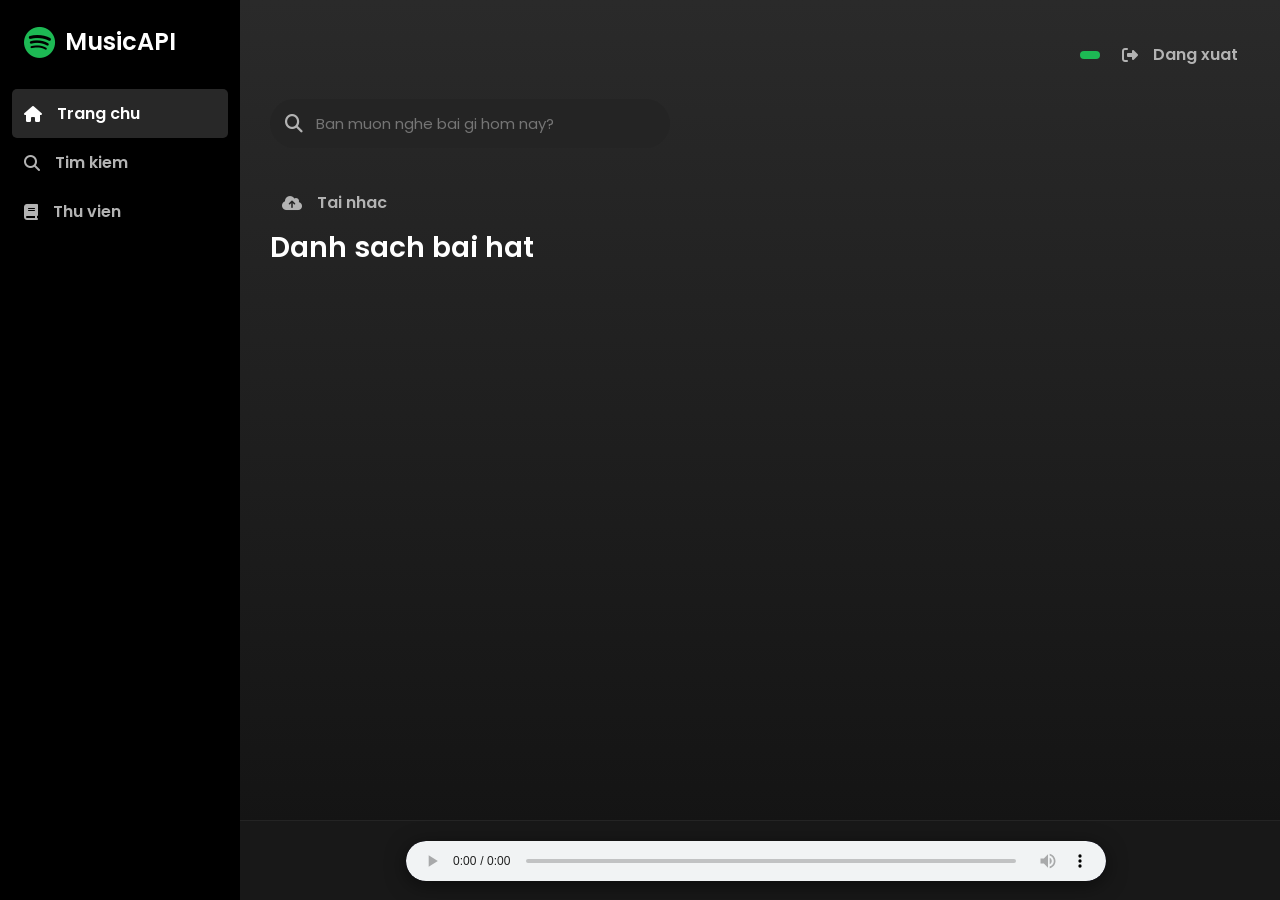
==== commit d290b8b0: "Add session auth and playlist support" ====
--- a/templates/index.html
+++ b/templates/index.html
@@ -10,99 +10,91 @@
 </head>
 
 <body>
+  <div class="sidebar">
+    <div class="logo">
+      <i class="fab fa-spotify" style="color: var(--primary-color); font-size: 32px;"></i>
+      MusicAPI
+    </div>
 
-  <div class="sidebar">
-  <div class="logo">
-    <i class="fab fa-spotify" style="color: var(--primary-color); font-size: 32px;"></i>
-    MusicAPI
+    <button class="nav-btn active" onclick="loadSongs()">
+      <i class="fas fa-home"></i> Trang chu
+    </button>
+
+    <button class="nav-btn">
+      <i class="fas fa-search"></i> Tim kiem
+    </button>
+
+    <button class="nav-btn" onclick="toggleLibrary()">
+      <i class="fas fa-book"></i> Thu vien
+    </button>
+
+    <div id="libraryMenu" style="display:none; margin-left:15px;">
+      <button class="nav-btn" onclick="loadFavorites()">
+        <i class="fas fa-heart"></i> Yeu thich
+      </button>
+
+      <button class="nav-btn" onclick="loadRecent()">
+        <i class="fas fa-clock"></i> Gan day
+      </button>
+
+      <button class="nav-btn" onclick="loadPlaylists()">
+        <i class="fas fa-list"></i> Playlist
+      </button>
+    </div>
   </div>
 
-  <button class="nav-btn active" onclick="loadSongs()">
-    <i class="fas fa-home"></i> Trang chủ
-  </button>
+  <div class="main-content">
+    <div class="user-bar">
+      <span id="userName"></span>
+      <span id="userRole" class="role-badge"></span>
+      <button class="nav-btn" onclick="logout()">
+        <i class="fas fa-sign-out-alt"></i> Dang xuat
+      </button>
+    </div>
 
-  <button class="nav-btn">
-    <i class="fas fa-search"></i> Tìm kiếm
-  </button>
-
-  <!-- 📚 THƯ VIỆN -->
-  <button class="nav-btn" onclick="toggleLibrary()">
-    <i class="fas fa-book"></i> Thư viện
-  </button>
-
-  <!-- 👇 MENU CON -->
-  <div id="libraryMenu" style="display:none; margin-left:15px;">
-    <button class="nav-btn" onclick="loadFavorites()">
-      <i class="fas fa-heart"></i> Yêu thích
-    </button>
-
-    <button class="nav-btn" onclick="loadRecent()">
-      <i class="fas fa-clock"></i> Gần đây
-    </button>
-  </div>
-
-</div>
-
-
-
-  <div class="main-content">
-
-
-     <div class="user-bar">
-  <span id="userName"></span>
-  <span id="userRole" class="role-badge"></span>
-  <button class="nav-btn" onclick="logout()">
-  <i class="fas fa-sign-out-alt"></i> Đăng xuất
-</button>
-
-
-</div>
     <div class="search-box">
-          <i class="fas fa-search search-icon"></i>
-          <input type="text" id="searchInput" placeholder="Bạn muốn nghe bài gì hôm nay?" oninput="searchSongs()">
+      <i class="fas fa-search search-icon"></i>
+      <input type="text" id="searchInput" placeholder="Ban muon nghe bai gi hom nay?" oninput="searchSongs()">
     </div>
 
     <button class="nav-btn" onclick="goToUpload()">
-  <i class="fas fa-cloud-upload-alt"></i> Tải nhạc
-</button>
+      <i class="fas fa-cloud-upload-alt"></i> Tai nhac
+    </button>
 
+    <div class="section-head">
+      <h2 class="header-title" id="sectionTitle">Danh sach bai hat</h2>
+      <button class="nav-btn section-action" id="createPlaylistBtn" onclick="createPlaylist()" style="display:none;">
+        <i class="fas fa-plus"></i> Tao playlist
+      </button>
+    </div>
 
-    <h2 class="header-title">Danh sách bài hát</h2>
-
-    <div class="song-list" id="list">
-      </div>
-
+    <div class="song-list" id="list"></div>
   </div>
 
   <div class="player-bar">
     <audio id="player" controls controlsList="nodownload"></audio>
   </div>
 
+  <div id="editModal" style="display:none; position:fixed; top:0; left:0; width:100%; height:100%; background:rgba(0,0,0,0.7); z-index:2000; justify-content:center; align-items:center;">
+    <div style="background:#181818; padding:25px; border-radius:10px; width:400px;">
+      <h3 style="margin-bottom:15px;">Sua bai hat</h3>
 
+      <input type="text" id="editTitle" placeholder="Ten bai hat" style="width:100%; margin-bottom:10px; padding:10px;">
+      <input type="text" id="editArtist" placeholder="Ten ca si" style="width:100%; margin-bottom:10px; padding:10px;">
 
-  <!-- EDIT MODAL -->
-<div id="editModal" style="display:none; position:fixed; top:0; left:0; width:100%; height:100%; background:rgba(0,0,0,0.7); z-index:2000; justify-content:center; align-items:center;">
+      <label>File nhac moi:</label>
+      <input type="file" id="editFile" style="margin-bottom:10px;">
 
-  <div style="background:#181818; padding:25px; border-radius:10px; width:400px;">
-    <h3 style="margin-bottom:15px;">✏️ Sửa bài hát</h3>
+      <label>Anh moi:</label>
+      <input type="file" id="editImage" style="margin-bottom:15px;">
 
-    <input type="text" id="editTitle" placeholder="Tên bài hát" style="width:100%; margin-bottom:10px; padding:10px;">
-    <input type="text" id="editArtist" placeholder="Tên ca sĩ" style="width:100%; margin-bottom:10px; padding:10px;">
-
-    <label>File nhạc mới:</label>
-    <input type="file" id="editFile" style="margin-bottom:10px;">
-
-    <label>Ảnh mới:</label>
-    <input type="file" id="editImage" style="margin-bottom:15px;">
-
-    <div style="display:flex; justify-content:space-between;">
-      <button onclick="submitEdit()" style="background:#1db954; padding:10px 15px; border:none; border-radius:5px;">Lưu</button>
-      <button onclick="closeModal()" style="background:#444; padding:10px 15px; border:none; border-radius:5px;">Hủy</button>
+      <div style="display:flex; justify-content:space-between;">
+        <button onclick="submitEdit()" style="background:#1db954; padding:10px 15px; border:none; border-radius:5px;">Luu</button>
+        <button onclick="closeModal()" style="background:#444; padding:10px 15px; border:none; border-radius:5px;">Huy</button>
+      </div>
     </div>
   </div>
 
-</div>
-
- <script src="/static/script.js"></script>
+  <script src="/static/script.js"></script>
 </body>
-</html>+</html>
--- a/static/style.css
+++ b/static/style.css
@@ -398,4 +398,68 @@
 /* đã thích → đỏ */
 .fav-btn.active i {
   color: red;
-}+}
+
+.song-meta-actions {
+  display: flex;
+  justify-content: space-between;
+  align-items: center;
+  margin-top: 12px;
+}
+
+.section-head {
+  display: flex;
+  justify-content: space-between;
+  align-items: center;
+  gap: 12px;
+  margin-bottom: 20px;
+}
+
+.section-action {
+  color: var(--text-main);
+  background-color: var(--bg-hover);
+}
+
+.playlist-list {
+  display: grid;
+  grid-template-columns: repeat(auto-fill, minmax(220px, 1fr));
+  gap: 24px;
+}
+
+.playlist-card {
+  background: linear-gradient(180deg, rgba(29, 185, 84, 0.16), rgba(24, 24, 24, 0.96));
+  border: 1px solid rgba(255, 255, 255, 0.06);
+  border-radius: 14px;
+  padding: 20px;
+  display: flex;
+  flex-direction: column;
+  gap: 12px;
+}
+
+.playlist-icon {
+  width: 54px;
+  height: 54px;
+  border-radius: 12px;
+  display: flex;
+  align-items: center;
+  justify-content: center;
+  background: rgba(255, 255, 255, 0.08);
+  font-size: 22px;
+}
+
+.playlist-name {
+  font-size: 18px;
+  font-weight: 600;
+}
+
+.playlist-count {
+  color: var(--text-muted);
+  font-size: 14px;
+}
+
+.playlist-open-btn {
+  background: var(--primary-color);
+  color: black;
+  font-weight: 600;
+  margin-top: auto;
+}
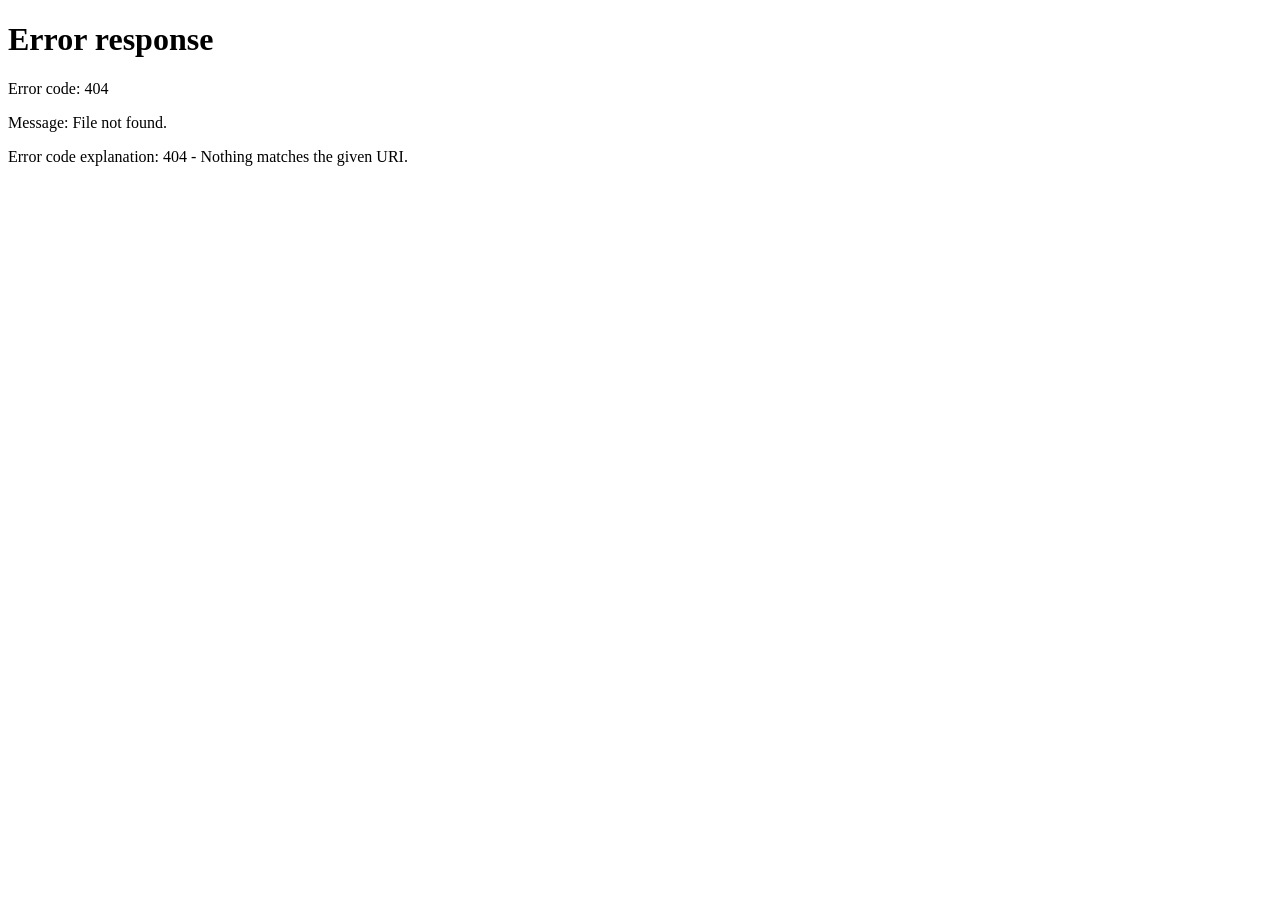
==== commit 44303fb5: "done" ====
--- a/templates/index.html
+++ b/templates/index.html
@@ -5,10 +5,10 @@
   <meta name="viewport" content="width=device-width, initial-scale=1.0">
   <title>Music App - Premium</title>
   <link href="https://fonts.googleapis.com/css2?family=Poppins:wght@300;400;600&display=swap" rel="stylesheet">
+
   <link rel="stylesheet" href="https://cdnjs.cloudflare.com/ajax/libs/font-awesome/6.4.0/css/all.min.css">
   <link rel="stylesheet" href="/static/style.css">
 </head>
-
 <body>
   <div class="sidebar">
     <div class="logo">
@@ -16,30 +16,35 @@
       MusicAPI
     </div>
 
-    <button class="nav-btn active" onclick="loadSongs()">
-      <i class="fas fa-home"></i> Trang chu
+    <button class="nav-btn active" id="homeNavBtn" onclick="loadSongs()">
+      <i class="fas fa-home"></i> Trang chủ
     </button>
 
-    <button class="nav-btn">
-      <i class="fas fa-search"></i> Tim kiem
+    <button class="nav-btn" id="libraryNavBtn" onclick="toggleLibrary()">
+      <i class="fas fa-book"></i> Thư viện
     </button>
 
-    <button class="nav-btn" onclick="toggleLibrary()">
-      <i class="fas fa-book"></i> Thu vien
-    </button>
-
-    <div id="libraryMenu" style="display:none; margin-left:15px;">
-      <button class="nav-btn" onclick="loadFavorites()">
-        <i class="fas fa-heart"></i> Yeu thich
+    <div id="libraryMenu" class="library-menu">
+      <button class="nav-btn sub-nav-btn" onclick="loadFavorites()">
+        <i class="fas fa-heart"></i> Yêu thích
       </button>
 
-      <button class="nav-btn" onclick="loadRecent()">
-        <i class="fas fa-clock"></i> Gan day
+      <button class="nav-btn sub-nav-btn" onclick="loadRecent()">
+        <i class="fas fa-clock"></i> Gần đây
       </button>
+    </div>
 
-      <button class="nav-btn" onclick="loadPlaylists()">
-        <i class="fas fa-list"></i> Playlist
-      </button>
+    <div class="playlist-panel">
+      <div class="playlist-header">
+        <span>Playlist</span>
+        <button class="playlist-create-btn" onclick="createPlaylist()" title="Tạo playlist">
+          <i class="fas fa-plus"></i>
+        </button>
+      </div>
+
+      <div id="playlistNav" class="playlist-nav">
+        <div class="playlist-empty">Chưa có playlist nào</div>
+      </div>
     </div>
   </div>
 
@@ -48,49 +53,84 @@
       <span id="userName"></span>
       <span id="userRole" class="role-badge"></span>
       <button class="nav-btn" onclick="logout()">
-        <i class="fas fa-sign-out-alt"></i> Dang xuat
+        <i class="fas fa-sign-out-alt"></i> Đăng xuất
       </button>
     </div>
 
     <div class="search-box">
-      <i class="fas fa-search search-icon"></i>
-      <input type="text" id="searchInput" placeholder="Ban muon nghe bai gi hom nay?" oninput="searchSongs()">
+      <i class="fa-solid fa-magnifying-glass search-icon"></i>
+      <input type="text" id="searchInput" placeholder="Bạn muốn nghe bài gì hôm nay?" oninput="searchSongs()">
     </div>
 
     <button class="nav-btn" onclick="goToUpload()">
-      <i class="fas fa-cloud-upload-alt"></i> Tai nhac
+      <i class="fas fa-cloud-upload-alt"></i> Tải nhạc
     </button>
 
-    <div class="section-head">
-      <h2 class="header-title" id="sectionTitle">Danh sach bai hat</h2>
-      <button class="nav-btn section-action" id="createPlaylistBtn" onclick="createPlaylist()" style="display:none;">
-        <i class="fas fa-plus"></i> Tao playlist
-      </button>
-    </div>
+    <h2 class="header-title" id="viewTitle">Danh sách bài hát</h2>
 
     <div class="song-list" id="list"></div>
   </div>
 
   <div class="player-bar">
-    <audio id="player" controls controlsList="nodownload"></audio>
+    <audio id="player"></audio>
+
+    <div class="player-left">
+      <div id="p-img-wrapper" class="p-img-wrapper is-placeholder">
+        <img id="p-img" class="p-img" alt="Ảnh bài hát">
+        <div class="p-img-placeholder" aria-hidden="true">
+          <i class="fas fa-music"></i>
+        </div>
+      </div>
+      <div class="p-info">
+        <div id="p-title" class="p-title">Chưa chọn bài hát</div>
+        <div id="p-artist" class="p-artist">Nghệ sĩ</div>
+      </div>
+    </div>
+
+    <div class="player-center">
+      <div class="main-controls">
+        <button class="sub-btn"><i class="fas fa-random"></i></button>
+        <button class="sub-btn" onclick="prevSong()"><i class="fas fa-step-backward"></i></button>
+        <button class="play-main-btn" id="mainPlayBtn" onclick="togglePlay()">
+          <i class="fas fa-play"></i>
+        </button>
+        <button class="sub-btn" onclick="nextSong()"><i class="fas fa-step-forward"></i></button>
+        <button class="sub-btn" onclick="replaySong()"><i class="fas fa-redo"></i></button>
+      </div>
+
+      <div class="progress-area">
+        <span id="currentTime">00:00</span>
+        <div class="progress-bar-container" id="progressWrapper">
+          <div class="progress-fill" id="progressFill"></div>
+        </div>
+        <span id="duration">00:00</span>
+      </div>
+    </div>
+
+    <div class="player-right">
+      <span class="quality-badge">128 kbps</span>
+      <i class="fas fa-volume-up"></i>
+      <input type="range" id="volumeSlider" min="0" max="1" step="0.1" value="1" oninput="changeVolume(this.value)">
+      <i class="fas fa-list"></i>
+    </div>
   </div>
 
   <div id="editModal" style="display:none; position:fixed; top:0; left:0; width:100%; height:100%; background:rgba(0,0,0,0.7); z-index:2000; justify-content:center; align-items:center;">
     <div style="background:#181818; padding:25px; border-radius:10px; width:400px;">
-      <h3 style="margin-bottom:15px;">Sua bai hat</h3>
+      <h3 style="margin-bottom:15px;">Sửa bài hát</h3>
 
-      <input type="text" id="editTitle" placeholder="Ten bai hat" style="width:100%; margin-bottom:10px; padding:10px;">
-      <input type="text" id="editArtist" placeholder="Ten ca si" style="width:100%; margin-bottom:10px; padding:10px;">
+      <input type="text" id="editTitle" placeholder="Tên bài hát" style="width:100%; margin-bottom:10px; padding:10px;">
+      <input type="text" id="editArtist" placeholder="Tên ca sĩ" style="width:100%; margin-bottom:10px; padding:10px;">
 
-      <label>File nhac moi:</label>
+      <label>File nhạc mới:</label>
       <input type="file" id="editFile" style="margin-bottom:10px;">
 
-      <label>Anh moi:</label>
+      <label>Ảnh mới:</label>
       <input type="file" id="editImage" style="margin-bottom:15px;">
 
       <div style="display:flex; justify-content:space-between;">
-        <button onclick="submitEdit()" style="background:#1db954; padding:10px 15px; border:none; border-radius:5px;">Luu</button>
-        <button onclick="closeModal()" style="background:#444; padding:10px 15px; border:none; border-radius:5px;">Huy</button>
+        <button onclick="submitEdit()" style="background:#1db954; padding:10px 15px; border:none; border-radius:5px;">Lưu</button>
+        <button onclick="closeModal()" style="background:#444; padding:10px 15px; border:none; border-radius:5px;">Hủy</button>
       </div>
     </div>
   </div>
--- a/static/style.css
+++ b/static/style.css
@@ -1,465 +1,1077 @@
 :root {
-      --bg-base: #121212;
-      --bg-panel: #181818;
-      --bg-hover: #282828;
-      --primary-color: #1db954;
-      --text-main: #ffffff;
-      --text-muted: #b3b3b3;
+    --bg-base: #090909;
+    --bg-panel: #121212;
+    --primary-color: #1ed760;
+    --primary-glow: rgba(30, 215, 96, 0.4);
+    --text-main: #ffffff;
+    --text-muted: #a7a7a7;
+    --glass-bg: rgba(18, 18, 18, 0.6);
+    --glass-border: rgba(255, 255, 255, 0.05);
+    --transition: all 0.3s cubic-bezier(0.25, 0.8, 0.25, 1);
+}
+
+* {
+    margin: 0;
+    padding: 0;
+    box-sizing: border-box;
+}
+
+body {
+    font-family: 'Poppins', sans-serif;
+    background-color: var(--bg-base);
+    color: var(--text-main);
+    display: flex;
+    height: 100vh;
+    overflow: hidden;
+    /* Premium subtle dark gradient */
+    background: radial-gradient(circle at top left, #1a1a2e 0%, var(--bg-base) 40%);
+}
+
+/* --- SIDEBAR --- */
+.sidebar {
+    width: 260px;
+    background-color: rgba(0, 0, 0, 0.4);
+    backdrop-filter: blur(20px);
+    -webkit-backdrop-filter: blur(20px);
+    display: flex;
+    flex-direction: column;
+    padding: 24px 16px;
+    border-right: 1px solid var(--glass-border);
+    z-index: 10;
+    gap: 6px;
+}
+
+.logo {
+    font-size: 26px;
+    font-weight: 700;
+    padding: 0 12px;
+    margin-bottom: 40px;
+    color: var(--text-main);
+    display: flex;
+    align-items: center;
+    gap: 12px;
+    letter-spacing: -0.5px;
+}
+
+.logo i {
+    filter: drop-shadow(0 0 12px var(--primary-glow));
+    transition: var(--transition);
+}
+.logo:hover i {
+    transform: scale(1.1) rotate(5deg);
+    filter: drop-shadow(0 0 20px var(--primary-glow));
+}
+
+.nav-btn {
+    background: transparent;
+    border: none;
+    color: var(--text-muted);
+    padding: 14px 16px;
+    text-align: left;
+    font-size: 15px;
+    font-weight: 500;
+    cursor: pointer;
+    border-radius: 10px;
+    transition: var(--transition);
+    display: flex;
+    align-items: center;
+    gap: 16px;
+    font-family: 'Poppins', sans-serif;
+    margin-bottom: 4px;
+}
+
+.nav-btn i {
+    font-size: 20px;
+    width: 24px;
+    text-align: center;
+    transition: var(--transition);
+}
+
+.nav-btn:hover {
+    color: var(--text-main);
+    background: rgba(255, 255, 255, 0.05);
+}
+
+.nav-btn.active {
+    color: var(--text-main);
+    background: rgba(255, 255, 255, 0.1);
+}
+
+.nav-btn.active i {
+    color: var(--primary-color);
+    filter: drop-shadow(0 0 8px var(--primary-glow));
+}
+
+.library-menu {
+    display: none;
+    margin-left: 15px;
+}
+
+#libraryMenu .nav-btn {
+    font-size: 14px;
+    padding-left: 20px;
+    opacity: 0.8;
+}
+
+#libraryMenu .nav-btn:hover {
+    opacity: 1;
+}
+
+/* --- MAIN CONTENT --- */
+.main-content {
+    flex: 1;
+    background: linear-gradient(180deg, rgba(40, 40, 50, 0.3) 0%, transparent 100%);
+    padding: 40px;
+    overflow-y: auto;
+    padding-bottom: 120px; /* Tránh bị che bởi player */
+    position: relative;
+    scroll-behavior: smooth;
+}
+
+.header-title {
+    font-size: 34px;
+    font-weight: 700;
+    margin-bottom: 24px;
+    letter-spacing: -0.5px;
+    background: linear-gradient(to right, #fff, #a7a7a7);
+    -webkit-background-clip: text;
+    -webkit-text-fill-color: transparent;
+}
+
+/* --- USER BAR & SEARCH --- */
+.user-bar {
+    position: absolute;
+    top: 30px;
+    right: 40px;
+    display: flex;
+    align-items: center;
+    gap: 16px;
+    z-index: 20;
+}
+
+#userName {
+    font-weight: 600;
+    font-size: 14px;
+}
+
+.role-badge {
+    background: linear-gradient(45deg, var(--primary-color), #20e3b2);
+    color: #000;
+    padding: 6px 14px;
+    border-radius: 20px;
+    font-size: 12px;
+    font-weight: 700;
+    text-transform: uppercase;
+    letter-spacing: 0.5px;
+    box-shadow: 0 4px 15px rgba(30, 215, 96, 0.3);
+}
+
+.user-bar .nav-btn {
+    margin: 0;
+    padding: 10px 16px;
+    background: rgba(255, 255, 255, 0.05);
+    border-radius: 20px;
+    backdrop-filter: blur(10px);
+}
+
+.user-bar .nav-btn:hover {
+    background: rgba(255, 255, 255, 0.1);
+    transform: translateY(-2px);
+}
+
+.search-box {
+    position: relative;
+    margin-bottom: 40px;
+    max-width: 450px;
+}
+
+.search-box input {
+    width: 100%;
+    background-color: rgba(255, 255, 255, 0.07);
+    border: 1px solid var(--glass-border);
+    color: white;
+    padding: 14px 24px 14px 50px;
+    border-radius: 30px;
+    font-family: 'Poppins', sans-serif;
+    font-size: 15px;
+    transition: var(--transition);
+    backdrop-filter: blur(10px);
+}
+
+.search-box input:focus {
+    background-color: rgba(255, 255, 255, 0.12);
+    border-color: rgba(255, 255, 255, 0.2);
+    outline: none;
+    box-shadow: 0 0 20px rgba(0, 0, 0, 0.2);
+}
+.search-box {
+    backdrop-filter: blur(5px);
+}
+.search-icon {
+    position: absolute;
+    left: 20px;
+    top: 50%;
+    transform: translateY(-50%);
+    color: var(--text-muted);
+    font-size: 18px;
+    transition: var(--transition);
+}
+
+.search-box input:focus + .search-icon {
+    color: var(--text-main);
+}
+
+/* --- SONG LIST --- */
+.song-list {
+    display: grid;
+    grid-template-columns: repeat(auto-fill, minmax(200px, 1fr));
+    gap: 24px;
+}
+
+.empty-state {
+    grid-column: 1 / -1;
+    padding: 24px;
+    color: var(--text-muted);
+    background: rgba(255, 255, 255, 0.04);
+    border: 1px solid var(--glass-border);
+    border-radius: 14px;
+}
+
+.song-card {
+    background: rgba(24, 24, 24, 0.6);
+    backdrop-filter: blur(10px);
+    -webkit-backdrop-filter: blur(10px);
+    border: 1px solid var(--glass-border);
+    padding: 18px;
+    border-radius: 12px;
+    cursor: pointer;
+    transition: var(--transition);
+    position: relative;
+    overflow: hidden;
+}
+
+.song-card::before {
+    content: '';
+    position: absolute;
+    top: 0; left: 0; right: 0; bottom: 0;
+    background: linear-gradient(135deg, rgba(255,255,255,0.05) 0%, transparent 100%);
+    opacity: 0;
+    transition: var(--transition);
+    pointer-events: none;
+}
+
+.song-card:hover {
+    background: rgba(40, 40, 40, 0.8);
+    transform: translateY(-6px);
+    box-shadow: 0 12px 30px rgba(0, 0, 0, 0.4);
+}
+
+.song-card:hover::before {
+    opacity: 1;
+}
+
+.song-cover {
+    width: 100%;
+    aspect-ratio: 1/1;
+    background-color: #222;
+    border-radius: 8px;
+    margin-bottom: 18px;
+    display: flex;
+    align-items: center;
+    justify-content: center;
+    font-size: 48px;
+    color: var(--text-muted);
+    box-shadow: 0 8px 20px rgba(0, 0, 0, 0.3);
+    position: relative;
+    overflow: hidden;
+    transition: var(--transition);
+}
+
+.song-card:hover .song-cover {
+    box-shadow: 0 12px 25px rgba(0, 0, 0, 0.5);
+}
+
+.song-title {
+    font-weight: 700;
+    font-size: 16px;
+    margin-bottom: 6px;
+    white-space: nowrap;
+    overflow: hidden;
+    text-overflow: ellipsis;
+    color: var(--text-main);
+}
+
+.song-artist {
+    color: var(--text-muted);
+    font-size: 14px;
+    white-space: nowrap;
+    overflow: hidden;
+    text-overflow: ellipsis;
+}
+
+.play-btn-circle {
+    position: absolute;
+    right: 20px;
+    top: 155px; /* Adjust based on cover size */
+    width: 52px;
+    height: 52px;
+    background: var(--primary-color);
+    border-radius: 50%;
+    display: flex;
+    align-items: center;
+    justify-content: center;
+    color: #000;
+    font-size: 20px;
+    border: none;
+    cursor: pointer;
+    opacity: 0;
+    transform: translateY(12px) scale(0.9);
+    transition: var(--transition);
+    box-shadow: 0 8px 20px rgba(30, 215, 96, 0.4);
+    z-index: 5;
+}
+
+.song-card:hover .play-btn-circle {
+    opacity: 1;
+    transform: translateY(0) scale(1);
+}
+
+.play-btn-circle:hover {
+    transform: scale(1.08) !important;
+    background: #20e3b2;
+    box-shadow: 0 8px 25px rgba(32, 227, 178, 0.5);
+}
+
+/* Action Buttons (Edit, Delete) in Song Card */
+.song-actions {
+    display: flex;
+    gap: 8px;
+    margin-top: 12px;
+}
+
+.btn {
+    border: none;
+    outline: none;
+    padding: 8px 12px;
+    border-radius: 20px;
+    cursor: pointer;
+    transition: var(--transition);
+    font-size: 13px;
+    font-weight: 600;
+    display: flex;
+    align-items: center;
+    justify-content: center;
+    gap: 6px;
+    backdrop-filter: blur(5px);
+    flex: 1; /* Stretch evenly */
+}
+
+.edit-btn {
+    background: rgba(255, 255, 255, 0.1);
+    color: var(--text-main);
+}
+
+.edit-btn:hover {
+    background: rgba(255, 255, 255, 0.2);
+    transform: translateY(-2px);
+}
+
+.delete-btn {
+    background: rgba(255, 77, 79, 0.1);
+    color: #ff4d4f;
+}
+
+.delete-btn:hover {
+    background: #ff4d4f;
+    color: white;
+    transform: translateY(-2px);
+    box-shadow: 0 4px 15px rgba(255, 77, 79, 0.3);
+}
+
+/* --- PLAYER BAR --- */
+.player-bar {
+    position: fixed;
+    bottom: 0;
+    left: 0;
+    width: 100%;
+    height: 96px;
+    background: rgba(18, 18, 18, 0.85);
+    backdrop-filter: blur(25px);
+    -webkit-backdrop-filter: blur(25px);
+    border-top: 1px solid var(--glass-border);
+    display: flex;
+    align-items: center;
+    justify-content: space-between;
+    padding: 0 30px;
+    z-index: 1000;
+    box-shadow: 0 -10px 30px rgba(0, 0, 0, 0.3);
+}
+
+/* Left */
+.player-left {
+    display: flex;
+    align-items: center;
+    width: 30%;
+    gap: 18px;
+}
+
+.p-img-wrapper {
+    width: 60px;
+    height: 60px;
+    border-radius: 8px;
+    background: linear-gradient(135deg, rgba(255, 255, 255, 0.08), rgba(255, 255, 255, 0.02));
+    box-shadow: 0 4px 15px rgba(0, 0, 0, 0.4);
+    position: relative;
+    overflow: hidden;
+    transition: var(--transition);
+}
+
+.p-img-wrapper:hover {
+    transform: scale(1.05) rotate(2deg);
+}
+
+.p-img {
+    width: 100%;
+    height: 100%;
+    object-fit: cover;
+    display: block;
+}
+
+.p-img-placeholder {
+    position: absolute;
+    inset: 0;
+    display: flex;
+    align-items: center;
+    justify-content: center;
+    color: var(--text-muted);
+    font-size: 22px;
+}
+
+.p-img-wrapper:not(.is-placeholder) .p-img-placeholder {
+    display: none;
+}
+
+.p-img-wrapper.is-placeholder .p-img {
+    display: none;
+}
+
+.p-info {
+    display: flex;
+    flex-direction: column;
+    justify-content: center;
+}
+
+.p-title {
+    font-weight: 700;
+    font-size: 14px;
+    color: var(--text-main);
+    margin-bottom: 4px;
+    cursor: pointer;
+}
+
+.p-title:hover {
+    text-decoration: underline;
+}
+
+.p-artist {
+    font-size: 12px;
+    color: var(--text-muted);
+    cursor: pointer;
+}
+
+.p-artist:hover {
+    text-decoration: underline;
+    color: var(--text-main);
+}
+
+.p-actions {
+    margin-left: 20px;
+    color: var(--text-muted);
+    display: flex;
+    gap: 18px;
+}
+
+.p-actions i {
+    cursor: pointer;
+    transition: var(--transition);
+    font-size: 16px;
+}
+
+.p-actions i:hover {
+    color: var(--text-main);
+    transform: scale(1.1);
+}
+
+/* Center */
+.player-center {
+    width: 40%;
+    display: flex;
+    flex-direction: column;
+    align-items: center;
+    gap: 10px;
+}
+
+.main-controls {
+    display: flex;
+    align-items: center;
+    gap: 24px;
+}
+
+.play-main-btn {
+    width: 45px;
+    height: 45px;
+    border-radius: 50%;
+    background: #fff;
+    border: none;
+    display: flex;
+    align-items: center;
+    justify-content: center;
+    font-size: 18px;
+    color: #000;
+    cursor: pointer;
+    transition: var(--transition);
+    box-shadow: 0 4px 10px rgba(0,0,0,0.2);
+}
+
+.play-main-btn:hover {
+    transform: scale(1.1);
+    background: var(--primary-color);
+}
+
+.play-main-btn:active {
+    transform: scale(0.95);
+}
+
+.sub-btn {
+    background: none;
+    border: none;
+    color: var(--text-muted);
+    font-size: 16px;
+    cursor: pointer;
+    transition: var(--transition);
+}
+
+.sub-btn:hover {
+    color: var(--text-main);
+}
+
+.progress-area {
+    width: 100%;
+    max-width: 600px;
+    display: flex;
+    align-items: center;
+    gap: 12px;
+    font-size: 12px;
+    color: var(--text-muted);
+    font-weight: 500;
+}
+
+.progress-bar-container {
+    flex: 1;
+    height: 4px;
+    background: rgba(255, 255, 255, 0.1);
+    border-radius: 2px;
+    cursor: pointer;
+    position: relative;
+    transition: height 0.2s ease;
+}
+
+.progress-bar-container:hover {
+    height: 6px;
+}
+
+.progress-fill {
+    width: 0%;
+    height: 100%;
+    background: var(--text-main);
+    border-radius: 2px;
+    position: relative;
+    transition: background 0.3s;
+}
+
+.progress-bar-container:hover .progress-fill {
+    background: var(--primary-color);
+}
+
+.progress-fill::after {
+    content: "";
+    position: absolute;
+    right: -6px;
+    top: 50%;
+    transform: translateY(-50%) scale(0);
+    width: 12px;
+    height: 12px;
+    background: #fff;
+    border-radius: 50%;
+    box-shadow: 0 2px 5px rgba(0,0,0,0.3);
+    transition: transform 0.2s;
+}
+
+.progress-bar-container:hover .progress-fill::after {
+    transform: translateY(-50%) scale(1);
+}
+
+/* Right */
+.player-right {
+    width: 30%;
+    display: flex;
+    align-items: center;
+    justify-content: flex-end;
+    gap: 16px;
+    color: var(--text-muted);
+}
+
+.quality-badge {
+    border: 1px solid rgba(255, 255, 255, 0.2);
+    padding: 3px 6px;
+    border-radius: 4px;
+    font-size: 10px;
+    font-weight: 600;
+    letter-spacing: 0.5px;
+    transition: var(--transition);
+}
+
+.quality-badge:hover {
+    border-color: var(--text-main);
+    color: var(--text-main);
+}
+
+#volumeSlider {
+    width: 90px;
+    height: 4px;
+    -webkit-appearance: none;
+    appearance: none;
+    background: rgba(255, 255, 255, 0.1);
+    border-radius: 2px;
+    outline: none;
+    transition: var(--transition);
+}
+
+#volumeSlider::-webkit-slider-thumb {
+    -webkit-appearance: none;
+    appearance: none;
+    width: 12px;
+    height: 12px;
+    border-radius: 50%;
+    background: #fff;
+    cursor: pointer;
+    transition: var(--transition);
+    opacity: 0;
+}
+
+.player-right:hover #volumeSlider::-webkit-slider-thumb {
+    opacity: 1;
+}
+
+#volumeSlider:hover::-webkit-slider-thumb {
+    transform: scale(1.2);
+}
+
+#volumeSlider:hover {
+    background: var(--primary-color);
+}
+
+/* --- UPLOAD BOX --- */
+.upload-box {
+    background: rgba(255, 255, 255, 0.03);
+    border: 1px dashed rgba(255, 255, 255, 0.2);
+    padding: 24px;
+    border-radius: 16px;
+    margin-bottom: 40px;
+    display: flex;
+    gap: 16px;
+    align-items: center;
+    flex-wrap: wrap;
+    backdrop-filter: blur(10px);
+    transition: var(--transition);
+}
+
+.upload-box:hover {
+    background: rgba(255, 255, 255, 0.05);
+    border-color: var(--primary-color);
+}
+
+.upload-box input[type="text"] {
+    background: rgba(255, 255, 255, 0.05);
+    border: 1px solid rgba(255, 255, 255, 0.1);
+    color: white;
+    padding: 12px 16px;
+    border-radius: 8px;
+    outline: none;
+    font-family: 'Poppins', sans-serif;
+    transition: var(--transition);
+}
+
+.upload-box input[type="text"]:focus {
+    border-color: var(--primary-color);
+    box-shadow: 0 0 10px var(--primary-glow);
+}
+
+.upload-box input[type="file"] {
+    color: var(--text-muted);
+}
+
+.upload-box input[type="file"]::file-selector-button {
+    background: rgba(255, 255, 255, 0.1);
+    color: white;
+    border: none;
+    padding: 10px 16px;
+    border-radius: 8px;
+    cursor: pointer;
+    margin-right: 12px;
+    font-family: 'Poppins', sans-serif;
+    font-weight: 600;
+    transition: var(--transition);
+}
+
+.upload-box input[type="file"]::file-selector-button:hover {
+    background: rgba(255, 255, 255, 0.2);
+}
+
+.btn-upload {
+    background: linear-gradient(45deg, var(--primary-color), #20e3b2);
+    color: #000;
+    font-weight: 700;
+    border: none;
+    padding: 12px 24px;
+    border-radius: 30px;
+    cursor: pointer;
+    transition: var(--transition);
+    box-shadow: 0 4px 15px rgba(30, 215, 96, 0.3);
+}
+
+.btn-upload:hover {
+    transform: translateY(-2px) scale(1.02);
+    box-shadow: 0 8px 25px rgba(30, 215, 96, 0.5);
+}
+
+/* Modals Customization */
+#editModal {
+    backdrop-filter: blur(10px);
+}
+#editModal > div {
+    background: rgba(24, 24, 24, 0.95) !important;
+    border: 1px solid var(--glass-border);
+    box-shadow: 0 25px 50px -12px rgba(0, 0, 0, 0.8) !important;
+    border-radius: 16px !important;
+    padding: 30px !important;
+}
+
+#editModal h3 {
+    font-size: 22px;
+    margin-bottom: 20px !important;
+    color: var(--text-main);
+}
+
+#editModal input[type="text"] {
+    background: rgba(255,255,255,0.05) !important;
+    border: 1px solid rgba(255,255,255,0.1) !important;
+    color: white;
+    border-radius: 8px;
+    padding: 14px !important;
+    margin-bottom: 16px !important;
+    font-family: 'Poppins', sans-serif;
+    transition: var(--transition);
+}
+
+#editModal input[type="text"]:focus {
+    border-color: var(--primary-color) !important;
+    outline: none;
+    box-shadow: 0 0 10px var(--primary-glow);
+}
+
+#editModal label {
+    display: block;
+    font-size: 14px;
+    color: var(--text-muted);
+    margin-bottom: 8px;
+    margin-top: 10px;
+}
+
+#editModal button {
+    font-family: 'Poppins', sans-serif;
+    font-weight: 600;
+    cursor: pointer;
+    transition: var(--transition);
+    border-radius: 8px !important;
+    padding: 12px 24px !important;
+}
+
+#editModal button:hover {
+    transform: translateY(-2px);
+}
+
+/* Scrollbar */
+::-webkit-scrollbar {
+    width: 6px;
+}
+
+::-webkit-scrollbar-track {
+    background: transparent;
+}
+
+::-webkit-scrollbar-thumb {
+    background: rgba(255,255,255,0.2);
+    border-radius: 10px;
+}
+
+::-webkit-scrollbar-thumb:hover {
+    background: rgba(255,255,255,0.4);
+}
+
+/* Default audio hide */
+audio {
+    display: none !important;
+}
+
+/* Library and favorites icons */
+.fav-btn {
+    background: transparent;
+    border: none;
+    cursor: pointer;
+    font-size: 18px;
+    transition: var(--transition);
+}
+
+.fav-btn i {
+    color: var(--text-muted);
+}
+
+.fav-btn.active i {
+    color: #ff4d4f;
+    filter: drop-shadow(0 0 8px rgba(255, 77, 79, 0.5));
+}
+
+.fav-btn:hover {
+    transform: scale(1.1);
+}
+
+.playlist-panel {
+    margin-top: 14px;
+    padding-top: 16px;
+    border-top: 1px solid rgba(255, 255, 255, 0.08);
+    display: flex;
+    flex-direction: column;
+    min-height: 0;
+    flex: 1;
+}
+
+.playlist-header {
+    display: flex;
+    align-items: center;
+    justify-content: space-between;
+    padding: 0 10px 10px;
+    color: var(--text-main);
+    font-size: 14px;
+    font-weight: 600;
+    letter-spacing: 0.3px;
+}
+
+.playlist-create-btn {
+    width: 34px;
+    height: 34px;
+    border-radius: 50%;
+    border: none;
+    background: rgba(255, 255, 255, 0.08);
+    color: var(--text-main);
+    cursor: pointer;
+    transition: var(--transition);
+}
+
+.playlist-create-btn:hover {
+    background: var(--primary-color);
+    color: #000;
+}
+
+.playlist-nav {
+    display: flex;
+    flex-direction: column;
+    gap: 8px;
+    overflow-y: auto;
+    padding-right: 4px;
+}
+
+.playlist-empty {
+    color: var(--text-muted);
+    font-size: 13px;
+    padding: 10px 12px;
+}
+
+.playlist-nav-item {
+    width: 100%;
+    background: transparent;
+    border: none;
+    color: var(--text-muted);
+    border-radius: 12px;
+    padding: 12px;
+    display: flex;
+    align-items: center;
+    justify-content: space-between;
+    gap: 10px;
+    cursor: pointer;
+    transition: var(--transition);
+    text-align: left;
+}
+
+.playlist-nav-item:hover,
+.playlist-nav-item.active {
+    background: rgba(255, 255, 255, 0.08);
+    color: var(--text-main);
+}
+
+.playlist-nav-name {
+    white-space: nowrap;
+    overflow: hidden;
+    text-overflow: ellipsis;
+}
+
+.playlist-nav-count {
+    min-width: 28px;
+    height: 28px;
+    border-radius: 999px;
+    background: rgba(255, 255, 255, 0.08);
+    display: inline-flex;
+    align-items: center;
+    justify-content: center;
+    font-size: 12px;
+}
+
+.card-bottom-actions {
+    display: flex;
+    align-items: center;
+    gap: 12px;
+    margin-top: 12px;
+}
+
+.playlist-song-list {
+    display: flex;
+    flex-direction: column;
+    gap: 12px;
+}
+
+.playlist-song-row {
+    display: flex;
+    align-items: center;
+    justify-content: space-between;
+    gap: 16px;
+    padding: 14px 18px;
+    background: rgba(24, 24, 24, 0.72);
+    border: 1px solid var(--glass-border);
+    border-radius: 14px;
+    transition: var(--transition);
+}
+
+.playlist-song-row:hover {
+    background: rgba(36, 36, 36, 0.92);
+    transform: translateY(-2px);
+}
+
+.playlist-song-main {
+    display: flex;
+    align-items: center;
+    gap: 16px;
+    flex: 1;
+    min-width: 0;
+    cursor: pointer;
+}
+
+.playlist-song-index {
+    width: 20px;
+    color: var(--text-muted);
+    font-size: 14px;
+}
+
+.playlist-song-cover {
+    width: 52px;
+    height: 52px;
+    border-radius: 10px;
+    background: #222;
+    display: flex;
+    align-items: center;
+    justify-content: center;
+    overflow: hidden;
+    color: var(--text-muted);
+}
+
+.playlist-song-cover img {
+    width: 100%;
+    height: 100%;
+    object-fit: cover;
+}
+
+.playlist-song-info {
+    min-width: 0;
+}
+
+.playlist-song-title {
+    font-size: 15px;
+    font-weight: 600;
+    white-space: nowrap;
+    overflow: hidden;
+    text-overflow: ellipsis;
+}
+
+.playlist-song-artist {
+    color: var(--text-muted);
+    font-size: 13px;
+    margin-top: 4px;
+}
+
+.playlist-song-actions {
+    display: flex;
+    align-items: center;
+    gap: 14px;
+}
+
+.row-icon-btn {
+    width: 38px;
+    height: 38px;
+    border-radius: 50%;
+    border: none;
+    background: var(--primary-color);
+    color: #000;
+    cursor: pointer;
+    transition: var(--transition);
+}
+
+.row-icon-btn:hover {
+    transform: scale(1.06);
+}
+
+@media (max-width: 900px) {
+    body {
+        flex-direction: column;
+        height: auto;
+        overflow: auto;
     }
 
-    * { margin: 0; padding: 0; box-sizing: border-box; }
-
-    body {
-      font-family: 'Poppins', sans-serif;
-      background-color: var(--bg-base);
-      color: var(--text-main);
-      display: flex;
-      height: 100vh;
-      overflow: hidden;
+    .sidebar {
+        width: 100%;
+        border-right: none;
+        border-bottom: 1px solid var(--glass-border);
     }
 
-    /* --- SIDEBAR --- */
-    .sidebar {
-      width: 240px;
-      background-color: #000000;
-      display: flex;
-      flex-direction: column;
-      padding: 24px 12px;
+    .main-content {
+        padding: 24px 18px 140px;
     }
 
-    .logo {
-      font-size: 24px;
-      font-weight: 600;
-      padding: 0 12px;
-      margin-bottom: 30px;
-      color: var(--text-main);
-      display: flex;
-      align-items: center;
-      gap: 10px;
+    .user-bar {
+        position: static;
+        justify-content: flex-end;
+        margin-bottom: 20px;
+        flex-wrap: wrap;
     }
 
-    .nav-btn {
-      background: transparent;
-      border: none;
-      color: var(--text-muted);
-      padding: 12px;
-      text-align: left;
-      font-size: 16px;
-      font-weight: 600;
-      cursor: pointer;
-      border-radius: 5px;
-      transition: all 0.3s ease;
-      display: flex;
-      align-items: center;
-      gap: 15px;
-      font-family: 'Poppins', sans-serif;
+    .player-bar {
+        height: auto;
+        padding: 16px;
+        flex-direction: column;
+        gap: 16px;
     }
 
-    .nav-btn:hover, .nav-btn.active {
-      color: var(--text-main);
-      background-color: var(--bg-hover);
+    .player-left,
+    .player-center,
+    .player-right {
+        width: 100%;
     }
-
-    /* --- MAIN CONTENT --- */
-    .main-content {
-      flex: 1;
-      background: linear-gradient(180deg, #2a2a2a 0%, var(--bg-base) 100%);
-      padding: 30px;
-      overflow-y: auto;
-      padding-bottom: 100px; /* Tránh bị che bởi player */
-    }
-
-    .header-title {
-      font-size: 28px;
-      font-weight: 600;
-      margin-bottom: 20px;
-    }
-
-    /* --- UPLOAD SECTION --- */
-    .upload-box {
-      background-color: rgba(24, 24, 24, 0.8);
-      padding: 20px;
-      border-radius: 12px;
-      margin-bottom: 30px;
-      display: flex;
-      gap: 15px;
-      align-items: center;
-      flex-wrap: wrap;
-      box-shadow: 0 8px 24px rgba(0,0,0,0.5);
-    }
-
-    .upload-box input[type="text"] {
-      background: var(--bg-hover);
-      border: 1px solid transparent;
-      color: white;
-      padding: 10px 15px;
-      border-radius: 8px;
-      outline: none;
-      font-family: 'Poppins', sans-serif;
-      transition: 0.2s;
-    }
-
-    .upload-box input[type="text"]:focus {
-      border-color: var(--primary-color);
-    }
-
-    .upload-box input[type="file"] {
-      color: var(--text-muted);
-    }
-
-    .upload-box input[type="file"]::file-selector-button {
-      background: var(--bg-hover);
-      color: white;
-      border: none;
-      padding: 8px 12px;
-      border-radius: 5px;
-      cursor: pointer;
-      margin-right: 10px;
-      font-family: 'Poppins', sans-serif;
-    }
-
-    .btn-upload {
-      background-color: var(--primary-color);
-      color: black;
-      font-weight: 600;
-      border: none;
-      padding: 10px 20px;
-      border-radius: 20px;
-      cursor: pointer;
-      transition: transform 0.2s;
-    }
-
-    .btn-upload:hover {
-      transform: scale(1.05);
-      background-color: #1ed760;
-    }
-
-    /* --- SONG LIST --- */
-    .song-list {
-      display: grid;
-      grid-template-columns: repeat(auto-fill, minmax(180px, 1fr));
-      gap: 24px;
-    }
-
-    .song-card {
-      background-color: var(--bg-panel);
-      padding: 16px;
-      border-radius: 8px;
-      cursor: pointer;
-      transition: background-color 0.3s ease;
-      position: relative;
-    }
-
-    .song-card:hover {
-      background-color: var(--bg-hover);
-    }
-
-    .song-cover {
-      width: 100%;
-      aspect-ratio: 1/1;
-      background-color: #333;
-      border-radius: 6px;
-      margin-bottom: 16px;
-      display: flex;
-      align-items: center;
-      justify-content: center;
-      font-size: 40px;
-      color: var(--text-muted);
-      box-shadow: 0 8px 24px rgba(0,0,0,0.5);
-    }
-
-    .song-title {
-      font-weight: 600;
-      font-size: 16px;
-      margin-bottom: 4px;
-      white-space: nowrap;
-      overflow: hidden;
-      text-overflow: ellipsis;
-    }
-
-    .song-artist {
-      color: var(--text-muted);
-      font-size: 14px;
-      white-space: nowrap;
-      overflow: hidden;
-      text-overflow: ellipsis;
-    }
-
-    .play-btn-circle {
-      position: absolute;
-      right: 16px;
-      top: 140px;
-      width: 48px;
-      height: 48px;
-      background-color: var(--primary-color);
-      border-radius: 50%;
-      display: flex;
-      align-items: center;
-      justify-content: center;
-      color: black;
-      font-size: 20px;
-      border: none;
-      cursor: pointer;
-      opacity: 0;
-      transform: translateY(8px);
-      transition: all 0.3s ease;
-      box-shadow: 0 8px 8px rgba(0,0,0,0.3);
-    }
-
-    .song-card:hover .play-btn-circle {
-      opacity: 1;
-      transform: translateY(0);
-    }
-
-    /* --- PLAYER BAR --- */
-    .player-bar {
-      position: fixed;
-      bottom: 0;
-      left: 0;
-      width: 100%;
-      height: 90px;
-      background-color: #181818;
-      border-top: 1px solid #282828;
-      display: flex;
-      align-items: center;
-      justify-content: center;
-      padding: 0 20px;
-      z-index: 1000;
-    }
-
-    /* Customizing default audio tag a bit */
-    audio {
-      width: 60%;
-      height: 40px;
-      outline: none;
-    }
-
-    /* Scrollbar */
-    ::-webkit-scrollbar { width: 8px; }
-    ::-webkit-scrollbar-track { background: transparent; }
-    ::-webkit-scrollbar-thumb { background: #555; border-radius: 4px; }
-    ::-webkit-scrollbar-thumb:hover { background: #888; }
-    /* --- SEARCH BOX --- */
-    .search-box {
-      position: relative;
-      margin-bottom: 30px;
-      max-width: 400px;
-    }
-
-    .search-box input {
-      width: 100%;
-      background-color: #242424;
-      border: 1px solid transparent;
-      color: white;
-      padding: 12px 20px 12px 45px; /* Chừa chỗ cho icon kính lúp */
-      border-radius: 25px;
-      font-family: 'Poppins', sans-serif;
-      font-size: 15px;
-      transition: all 0.3s ease;
-    }
-
-    .search-box input:focus {
-      background-color: #2a2a2a;
-      border-color: white;
-      outline: none;
-    }
-
-    .search-icon {
-      position: absolute;
-      left: 15px;
-      top: 50%;
-      transform: translateY(-50%);
-      color: var(--text-muted);
-      font-size: 18px;
-    }
-    .song-actions {
-  display: flex;
-  gap: 8px;
-  margin-top: 8px;
-}
-
-.btn {
-  border: none;
-  outline: none;
-  padding: 8px 10px;
-  border-radius: 8px;
-  cursor: pointer;
-  transition: all 0.25s ease;
-  font-size: 14px;
-}
-
-/* Nút sửa */
-.edit-btn {
-  background: #2d2d2d;
-  color: #1db954;
-}
-
-.edit-btn:hover {
-  background: #1db954;
-  color: white;
-  transform: scale(1.1);
-}
-
-/* Nút xóa */
-.delete-btn {
-  background: #2d2d2d;
-  color: #ff4d4f;
-}
-
-.delete-btn:hover {
-  background: #ff4d4f;
-  color: white;
-  transform: scale(1.1);
-}
-
-/* Hiệu ứng click */
-.btn:active {
-  transform: scale(0.95);
-}
-
-.user-bar {
-  display: flex;
-  justify-content: flex-end;
-  align-items: center;
-  gap: 10px;
-  margin-bottom: 20px;
-}
-
-.role-badge {
-  background: #1db954;
-  color: black;
-  padding: 4px 10px;
-  border-radius: 10px;
-  font-size: 12px;
-  font-weight: bold;
-}
-.player-bar {
-  position: fixed;
-  bottom: 0;
-  left: 240px; /* trừ sidebar */
-  right: 0;
-  height: 80px;
-  backdrop-filter: blur(10px);
-  display: flex;
-  align-items: center;
-  justify-content: center;
-  border-top: 1px solid rgba(255,255,255,0.05);
-  z-index: 1000;
-}
-audio{
-    margin-right:20%;
-}
-#player {
-  width: 60%;
-  max-width: 700px;
-  height: 40px;
-  border-radius: 30px;
-  background: linear-gradient(90deg, #2b2b3c, #3a3a55);
-  box-shadow: 0 4px 20px rgba(0,0,0,0.5);
-}
-#player::-webkit-media-controls-panel {
-  background: transparent;
-}
-
-
-#player::-webkit-media-controls-current-time-display,
-#player::-webkit-media-controls-time-remaining-display {
-  font-size: 12px;
-}
-
-#player::-webkit-media-controls-timeline {
-  filter: brightness(1.2);
-}
-
-#player::-webkit-media-controls-volume-slider {
-  filter: invert(1);
-}
-#libraryMenu .nav-btn {
-  font-size: 14px;
-  padding-left: 25px;
-  opacity: 0.8;
-}
-
-#libraryMenu .nav-btn:hover {
-  opacity: 1;
-}
-.fav-btn {
-  background: transparent;
-  border: none;
-  cursor: pointer;
-  font-size: 18px;
-}
-
-/* chưa thích → viền trắng */
-.fav-btn i {
-  color: white;
-}
-
-/* đã thích → đỏ */
-.fav-btn.active i {
-  color: red;
-}
-
-.song-meta-actions {
-  display: flex;
-  justify-content: space-between;
-  align-items: center;
-  margin-top: 12px;
-}
-
-.section-head {
-  display: flex;
-  justify-content: space-between;
-  align-items: center;
-  gap: 12px;
-  margin-bottom: 20px;
-}
-
-.section-action {
-  color: var(--text-main);
-  background-color: var(--bg-hover);
-}
-
-.playlist-list {
-  display: grid;
-  grid-template-columns: repeat(auto-fill, minmax(220px, 1fr));
-  gap: 24px;
-}
-
-.playlist-card {
-  background: linear-gradient(180deg, rgba(29, 185, 84, 0.16), rgba(24, 24, 24, 0.96));
-  border: 1px solid rgba(255, 255, 255, 0.06);
-  border-radius: 14px;
-  padding: 20px;
-  display: flex;
-  flex-direction: column;
-  gap: 12px;
-}
-
-.playlist-icon {
-  width: 54px;
-  height: 54px;
-  border-radius: 12px;
-  display: flex;
-  align-items: center;
-  justify-content: center;
-  background: rgba(255, 255, 255, 0.08);
-  font-size: 22px;
-}
-
-.playlist-name {
-  font-size: 18px;
-  font-weight: 600;
-}
-
-.playlist-count {
-  color: var(--text-muted);
-  font-size: 14px;
-}
-
-.playlist-open-btn {
-  background: var(--primary-color);
-  color: black;
-  font-weight: 600;
-  margin-top: auto;
-}
+}
